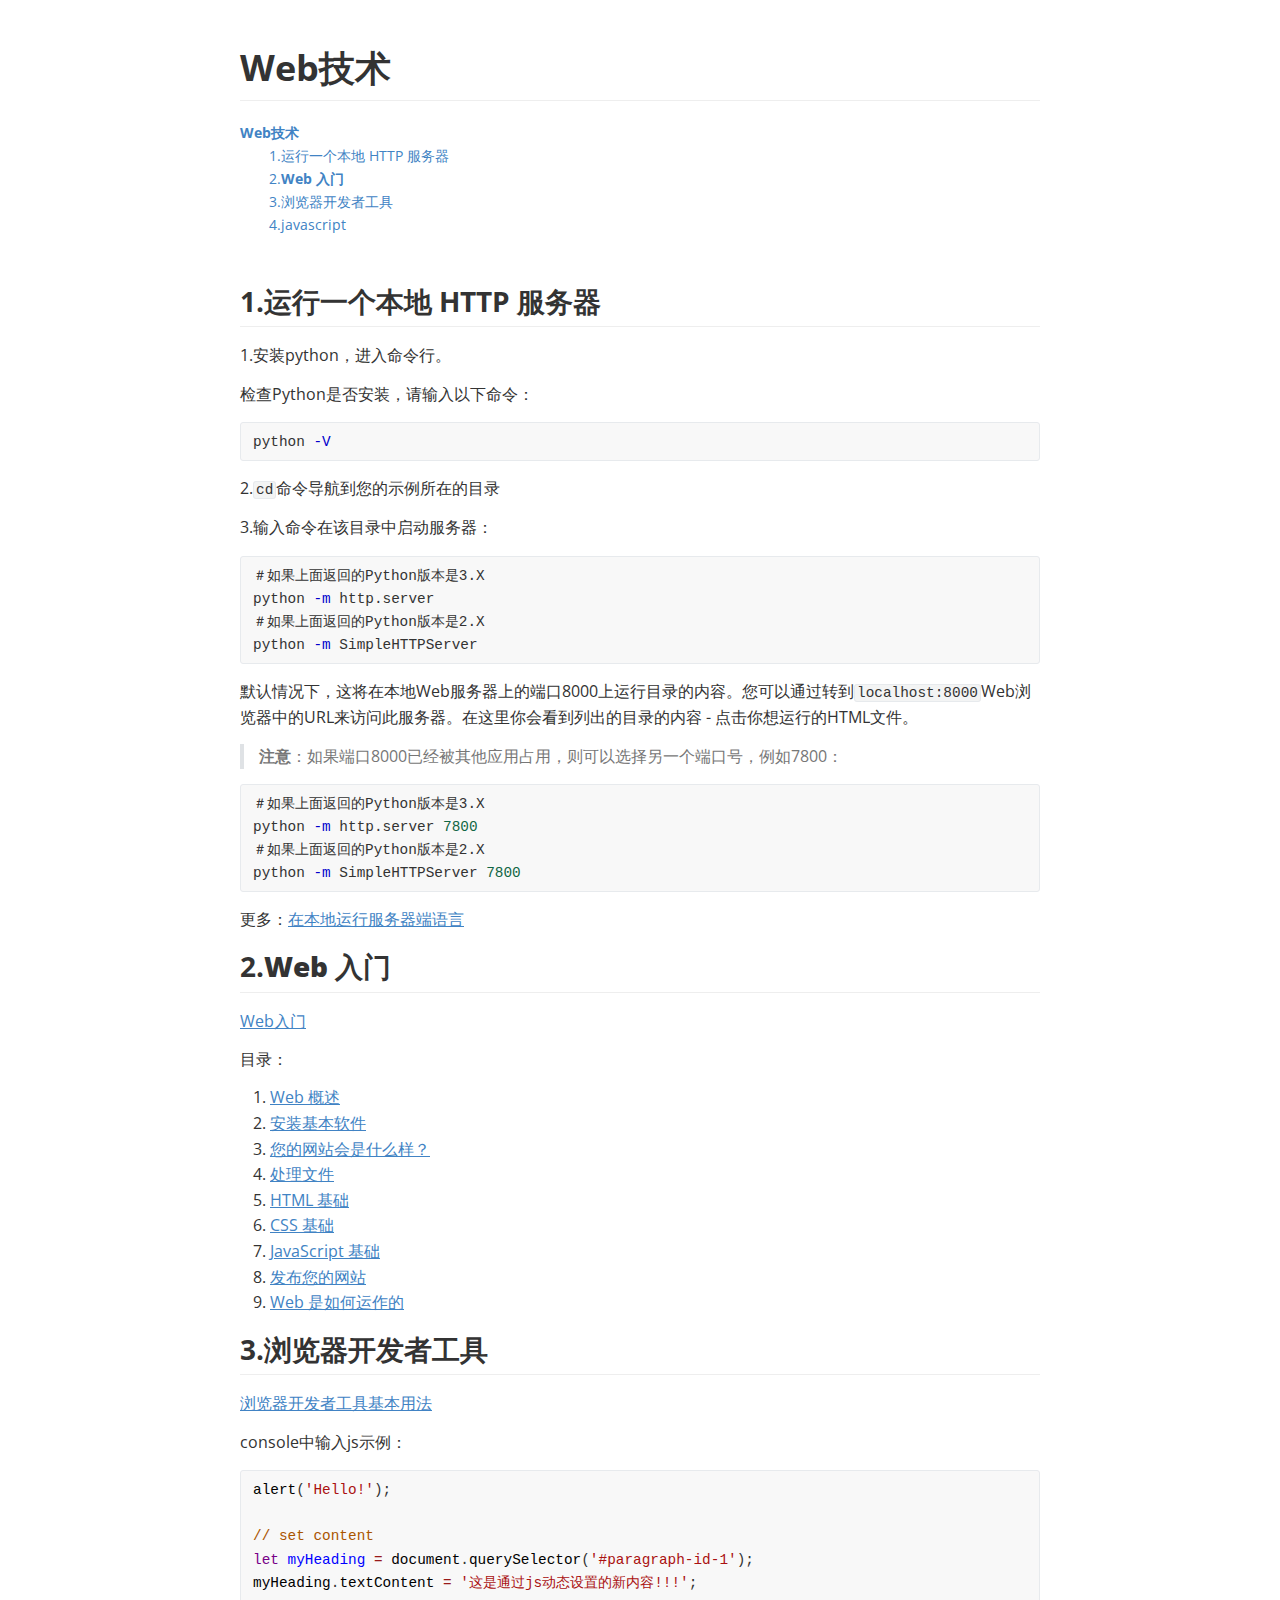
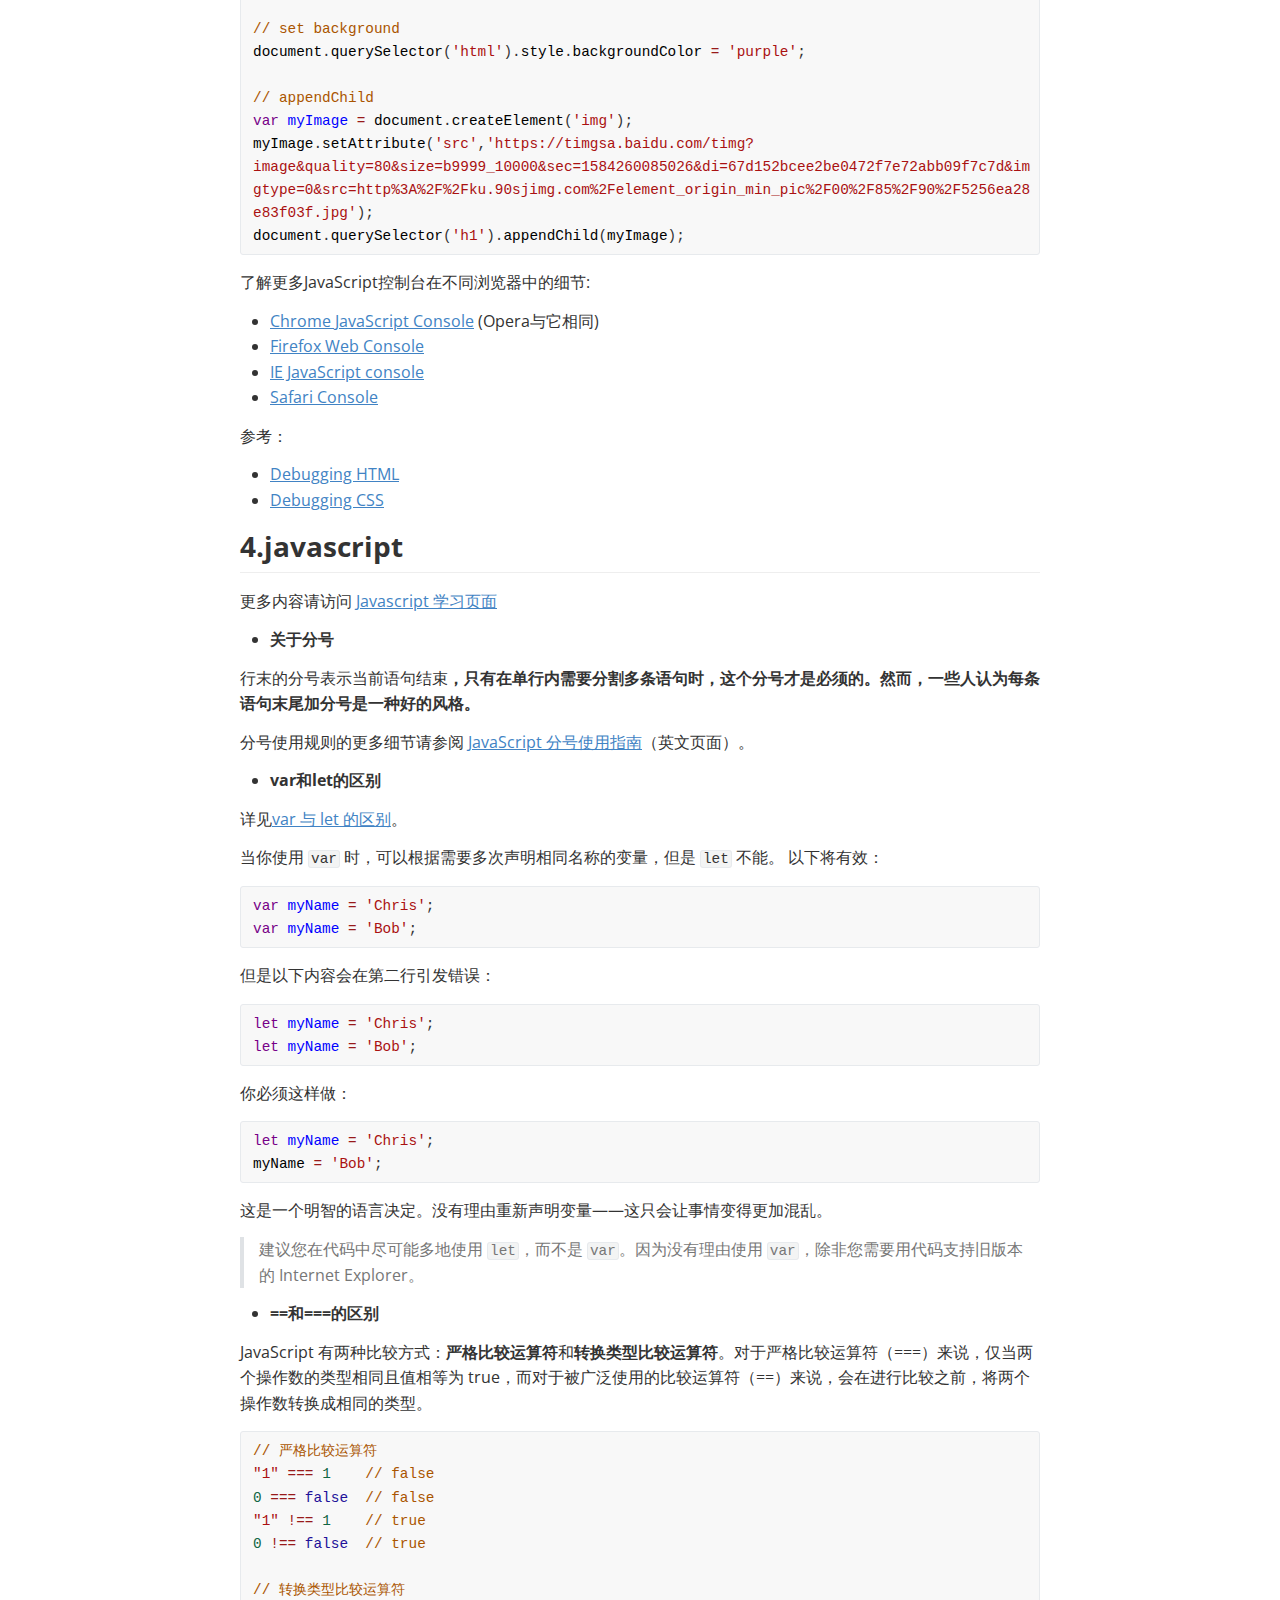
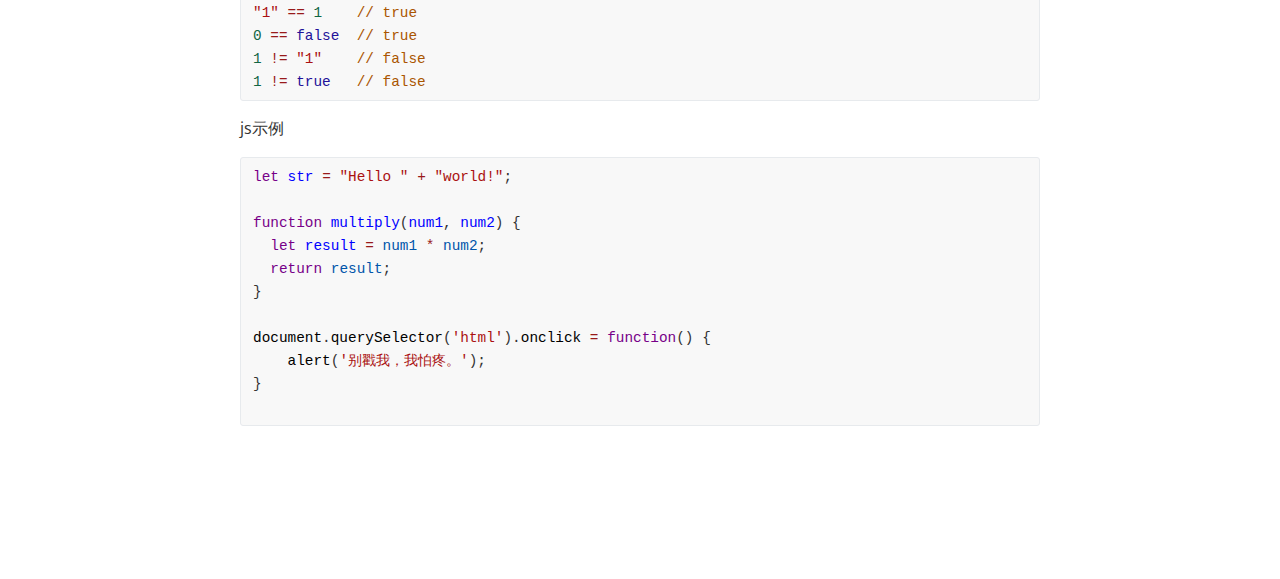
==== docs/Web开发笔记.html @ dfca3f20 "m" ====
<!doctype html>
<html>
<head>
<meta charset='UTF-8'><meta name='viewport' content='width=device-width initial-scale=1'>
<title>Web开发笔记</title><link href='https://fonts.loli.net/css?family=Open+Sans:400italic,700italic,700,400&subset=latin,latin-ext' rel='stylesheet' type='text/css' /><style type='text/css'>html {overflow-x: initial !important;}:root { --bg-color:#ffffff; --text-color:#333333; --select-text-bg-color:#B5D6FC; --select-text-font-color:auto; --monospace:"Lucida Console",Consolas,"Courier",monospace; }
html { font-size: 14px; background-color: var(--bg-color); color: var(--text-color); font-family: "Helvetica Neue", Helvetica, Arial, sans-serif; -webkit-font-smoothing: antialiased; }
body { margin: 0px; padding: 0px; height: auto; bottom: 0px; top: 0px; left: 0px; right: 0px; font-size: 1rem; line-height: 1.42857; overflow-x: hidden; background: inherit; tab-size: 4; }
iframe { margin: auto; }
a.url { word-break: break-all; }
a:active, a:hover { outline: 0px; }
.in-text-selection, ::selection { text-shadow: none; background: var(--select-text-bg-color); color: var(--select-text-font-color); }
#write { margin: 0px auto; height: auto; width: inherit; word-break: normal; overflow-wrap: break-word; position: relative; white-space: normal; overflow-x: visible; padding-top: 40px; }
#write.first-line-indent p { text-indent: 2em; }
#write.first-line-indent li p, #write.first-line-indent p * { text-indent: 0px; }
#write.first-line-indent li { margin-left: 2em; }
.for-image #write { padding-left: 8px; padding-right: 8px; }
body.typora-export { padding-left: 30px; padding-right: 30px; }
.typora-export .footnote-line, .typora-export li, .typora-export p { white-space: pre-wrap; }
@media screen and (max-width: 500px) {
  body.typora-export { padding-left: 0px; padding-right: 0px; }
  #write { padding-left: 20px; padding-right: 20px; }
  .CodeMirror-sizer { margin-left: 0px !important; }
  .CodeMirror-gutters { display: none !important; }
}
#write li > figure:last-child { margin-bottom: 0.5rem; }
#write ol, #write ul { position: relative; }
img { max-width: 100%; vertical-align: middle; }
button, input, select, textarea { color: inherit; font: inherit; }
input[type="checkbox"], input[type="radio"] { line-height: normal; padding: 0px; }
*, ::after, ::before { box-sizing: border-box; }
#write h1, #write h2, #write h3, #write h4, #write h5, #write h6, #write p, #write pre { width: inherit; }
#write h1, #write h2, #write h3, #write h4, #write h5, #write h6, #write p { position: relative; }
p { line-height: inherit; }
h1, h2, h3, h4, h5, h6 { break-after: avoid-page; break-inside: avoid; orphans: 2; }
p { orphans: 4; }
h1 { font-size: 2rem; }
h2 { font-size: 1.8rem; }
h3 { font-size: 1.6rem; }
h4 { font-size: 1.4rem; }
h5 { font-size: 1.2rem; }
h6 { font-size: 1rem; }
.md-math-block, .md-rawblock, h1, h2, h3, h4, h5, h6, p { margin-top: 1rem; margin-bottom: 1rem; }
.hidden { display: none; }
.md-blockmeta { color: rgb(204, 204, 204); font-weight: 700; font-style: italic; }
a { cursor: pointer; }
sup.md-footnote { padding: 2px 4px; background-color: rgba(238, 238, 238, 0.7); color: rgb(85, 85, 85); border-radius: 4px; cursor: pointer; }
sup.md-footnote a, sup.md-footnote a:hover { color: inherit; text-transform: inherit; text-decoration: inherit; }
#write input[type="checkbox"] { cursor: pointer; width: inherit; height: inherit; }
figure { overflow-x: auto; margin: 1.2em 0px; max-width: calc(100% + 16px); padding: 0px; }
figure > table { margin: 0px !important; }
tr { break-inside: avoid; break-after: auto; }
thead { display: table-header-group; }
table { border-collapse: collapse; border-spacing: 0px; width: 100%; overflow: auto; break-inside: auto; text-align: left; }
table.md-table td { min-width: 32px; }
.CodeMirror-gutters { border-right: 0px; background-color: inherit; }
.CodeMirror-linenumber { user-select: none; }
.CodeMirror { text-align: left; }
.CodeMirror-placeholder { opacity: 0.3; }
.CodeMirror pre { padding: 0px 4px; }
.CodeMirror-lines { padding: 0px; }
div.hr:focus { cursor: none; }
#write pre { white-space: pre-wrap; }
#write.fences-no-line-wrapping pre { white-space: pre; }
#write pre.ty-contain-cm { white-space: normal; }
.CodeMirror-gutters { margin-right: 4px; }
.md-fences { font-size: 0.9rem; display: block; break-inside: avoid; text-align: left; overflow: visible; white-space: pre; background: inherit; position: relative !important; }
.md-diagram-panel { width: 100%; margin-top: 10px; text-align: center; padding-top: 0px; padding-bottom: 8px; overflow-x: auto; }
#write .md-fences.mock-cm { white-space: pre-wrap; }
.md-fences.md-fences-with-lineno { padding-left: 0px; }
#write.fences-no-line-wrapping .md-fences.mock-cm { white-space: pre; overflow-x: auto; }
.md-fences.mock-cm.md-fences-with-lineno { padding-left: 8px; }
.CodeMirror-line, twitterwidget { break-inside: avoid; }
.footnotes { opacity: 0.8; font-size: 0.9rem; margin-top: 1em; margin-bottom: 1em; }
.footnotes + .footnotes { margin-top: 0px; }
.md-reset { margin: 0px; padding: 0px; border: 0px; outline: 0px; vertical-align: top; background: 0px 0px; text-decoration: none; text-shadow: none; float: none; position: static; width: auto; height: auto; white-space: nowrap; cursor: inherit; -webkit-tap-highlight-color: transparent; line-height: normal; font-weight: 400; text-align: left; box-sizing: content-box; direction: ltr; }
li div { padding-top: 0px; }
blockquote { margin: 1rem 0px; }
li .mathjax-block, li p { margin: 0.5rem 0px; }
li { margin: 0px; position: relative; }
blockquote > :last-child { margin-bottom: 0px; }
blockquote > :first-child, li > :first-child { margin-top: 0px; }
.footnotes-area { color: rgb(136, 136, 136); margin-top: 0.714rem; padding-bottom: 0.143rem; white-space: normal; }
#write .footnote-line { white-space: pre-wrap; }
@media print {
  body, html { border: 1px solid transparent; height: 99%; break-after: avoid; break-before: avoid; }
  #write { margin-top: 0px; padding-top: 0px; border-color: transparent !important; }
  .typora-export * { -webkit-print-color-adjust: exact; }
  html.blink-to-pdf { font-size: 13px; }
  .typora-export #write { padding-left: 32px; padding-right: 32px; padding-bottom: 0px; break-after: avoid; }
  .typora-export #write::after { height: 0px; }
}
.footnote-line { margin-top: 0.714em; font-size: 0.7em; }
a img, img a { cursor: pointer; }
pre.md-meta-block { font-size: 0.8rem; min-height: 0.8rem; white-space: pre-wrap; background: rgb(204, 204, 204); display: block; overflow-x: hidden; }
p > .md-image:only-child:not(.md-img-error) img, p > img:only-child { display: block; margin: auto; }
p > .md-image:only-child { display: inline-block; width: 100%; }
#write .MathJax_Display { margin: 0.8em 0px 0px; }
.md-math-block { width: 100%; }
.md-math-block:not(:empty)::after { display: none; }
[contenteditable="true"]:active, [contenteditable="true"]:focus, [contenteditable="false"]:active, [contenteditable="false"]:focus { outline: 0px; box-shadow: none; }
.md-task-list-item { position: relative; list-style-type: none; }
.task-list-item.md-task-list-item { padding-left: 0px; }
.md-task-list-item > input { position: absolute; top: 0px; left: 0px; margin-left: -1.2em; margin-top: calc(1em - 10px); border: none; }
.math { font-size: 1rem; }
.md-toc { min-height: 3.58rem; position: relative; font-size: 0.9rem; border-radius: 10px; }
.md-toc-content { position: relative; margin-left: 0px; }
.md-toc-content::after, .md-toc::after { display: none; }
.md-toc-item { display: block; color: rgb(65, 131, 196); }
.md-toc-item a { text-decoration: none; }
.md-toc-inner:hover { text-decoration: underline; }
.md-toc-inner { display: inline-block; cursor: pointer; }
.md-toc-h1 .md-toc-inner { margin-left: 0px; font-weight: 700; }
.md-toc-h2 .md-toc-inner { margin-left: 2em; }
.md-toc-h3 .md-toc-inner { margin-left: 4em; }
.md-toc-h4 .md-toc-inner { margin-left: 6em; }
.md-toc-h5 .md-toc-inner { margin-left: 8em; }
.md-toc-h6 .md-toc-inner { margin-left: 10em; }
@media screen and (max-width: 48em) {
  .md-toc-h3 .md-toc-inner { margin-left: 3.5em; }
  .md-toc-h4 .md-toc-inner { margin-left: 5em; }
  .md-toc-h5 .md-toc-inner { margin-left: 6.5em; }
  .md-toc-h6 .md-toc-inner { margin-left: 8em; }
}
a.md-toc-inner { font-size: inherit; font-style: inherit; font-weight: inherit; line-height: inherit; }
.footnote-line a:not(.reversefootnote) { color: inherit; }
.md-attr { display: none; }
.md-fn-count::after { content: "."; }
code, pre, samp, tt { font-family: var(--monospace); }
kbd { margin: 0px 0.1em; padding: 0.1em 0.6em; font-size: 0.8em; color: rgb(36, 39, 41); background: rgb(255, 255, 255); border: 1px solid rgb(173, 179, 185); border-radius: 3px; box-shadow: rgba(12, 13, 14, 0.2) 0px 1px 0px, rgb(255, 255, 255) 0px 0px 0px 2px inset; white-space: nowrap; vertical-align: middle; }
.md-comment { color: rgb(162, 127, 3); opacity: 0.8; font-family: var(--monospace); }
code { text-align: left; vertical-align: initial; }
a.md-print-anchor { white-space: pre !important; border-width: initial !important; border-style: none !important; border-color: initial !important; display: inline-block !important; position: absolute !important; width: 1px !important; right: 0px !important; outline: 0px !important; background: 0px 0px !important; text-decoration: initial !important; text-shadow: initial !important; }
.md-inline-math .MathJax_SVG .noError { display: none !important; }
.html-for-mac .inline-math-svg .MathJax_SVG { vertical-align: 0.2px; }
.md-math-block .MathJax_SVG_Display { text-align: center; margin: 0px; position: relative; text-indent: 0px; max-width: none; max-height: none; min-height: 0px; min-width: 100%; width: auto; overflow-y: hidden; display: block !important; }
.MathJax_SVG_Display, .md-inline-math .MathJax_SVG_Display { width: auto; margin: inherit; display: inline-block !important; }
.MathJax_SVG .MJX-monospace { font-family: var(--monospace); }
.MathJax_SVG .MJX-sans-serif { font-family: sans-serif; }
.MathJax_SVG { display: inline; font-style: normal; font-weight: 400; line-height: normal; zoom: 90%; text-indent: 0px; text-align: left; text-transform: none; letter-spacing: normal; word-spacing: normal; overflow-wrap: normal; white-space: nowrap; float: none; direction: ltr; max-width: none; max-height: none; min-width: 0px; min-height: 0px; border: 0px; padding: 0px; margin: 0px; }
.MathJax_SVG * { transition: none 0s ease 0s; }
.MathJax_SVG_Display svg { vertical-align: middle !important; margin-bottom: 0px !important; margin-top: 0px !important; }
.os-windows.monocolor-emoji .md-emoji { font-family: "Segoe UI Symbol", sans-serif; }
.md-diagram-panel > svg { max-width: 100%; }
[lang="flow"] svg, [lang="mermaid"] svg { max-width: 100%; height: auto; }
[lang="mermaid"] .node text { font-size: 1rem; }
table tr th { border-bottom: 0px; }
video { max-width: 100%; display: block; margin: 0px auto; }
iframe { max-width: 100%; width: 100%; border: none; }
.highlight td, .highlight tr { border: 0px; }
svg[id^="mermaidChart"] { line-height: 1em; }
mark { background: rgb(255, 255, 0); color: rgb(0, 0, 0); }
.md-html-inline .md-plain, .md-html-inline strong, mark .md-inline-math, mark strong { color: inherit; }
mark .md-meta { color: rgb(0, 0, 0); opacity: 0.3 !important; }


.CodeMirror { height: auto; }
.CodeMirror.cm-s-inner { background: inherit; }
.CodeMirror-scroll { overflow: auto hidden; z-index: 3; }
.CodeMirror-gutter-filler, .CodeMirror-scrollbar-filler { background-color: rgb(255, 255, 255); }
.CodeMirror-gutters { border-right: 1px solid rgb(221, 221, 221); background: inherit; white-space: nowrap; }
.CodeMirror-linenumber { padding: 0px 3px 0px 5px; text-align: right; color: rgb(153, 153, 153); }
.cm-s-inner .cm-keyword { color: rgb(119, 0, 136); }
.cm-s-inner .cm-atom, .cm-s-inner.cm-atom { color: rgb(34, 17, 153); }
.cm-s-inner .cm-number { color: rgb(17, 102, 68); }
.cm-s-inner .cm-def { color: rgb(0, 0, 255); }
.cm-s-inner .cm-variable { color: rgb(0, 0, 0); }
.cm-s-inner .cm-variable-2 { color: rgb(0, 85, 170); }
.cm-s-inner .cm-variable-3 { color: rgb(0, 136, 85); }
.cm-s-inner .cm-string { color: rgb(170, 17, 17); }
.cm-s-inner .cm-property { color: rgb(0, 0, 0); }
.cm-s-inner .cm-operator { color: rgb(152, 26, 26); }
.cm-s-inner .cm-comment, .cm-s-inner.cm-comment { color: rgb(170, 85, 0); }
.cm-s-inner .cm-string-2 { color: rgb(255, 85, 0); }
.cm-s-inner .cm-meta { color: rgb(85, 85, 85); }
.cm-s-inner .cm-qualifier { color: rgb(85, 85, 85); }
.cm-s-inner .cm-builtin { color: rgb(51, 0, 170); }
.cm-s-inner .cm-bracket { color: rgb(153, 153, 119); }
.cm-s-inner .cm-tag { color: rgb(17, 119, 0); }
.cm-s-inner .cm-attribute { color: rgb(0, 0, 204); }
.cm-s-inner .cm-header, .cm-s-inner.cm-header { color: rgb(0, 0, 255); }
.cm-s-inner .cm-quote, .cm-s-inner.cm-quote { color: rgb(0, 153, 0); }
.cm-s-inner .cm-hr, .cm-s-inner.cm-hr { color: rgb(153, 153, 153); }
.cm-s-inner .cm-link, .cm-s-inner.cm-link { color: rgb(0, 0, 204); }
.cm-negative { color: rgb(221, 68, 68); }
.cm-positive { color: rgb(34, 153, 34); }
.cm-header, .cm-strong { font-weight: 700; }
.cm-del { text-decoration: line-through; }
.cm-em { font-style: italic; }
.cm-link { text-decoration: underline; }
.cm-error { color: red; }
.cm-invalidchar { color: red; }
.cm-constant { color: rgb(38, 139, 210); }
.cm-defined { color: rgb(181, 137, 0); }
div.CodeMirror span.CodeMirror-matchingbracket { color: rgb(0, 255, 0); }
div.CodeMirror span.CodeMirror-nonmatchingbracket { color: rgb(255, 34, 34); }
.cm-s-inner .CodeMirror-activeline-background { background: inherit; }
.CodeMirror { position: relative; overflow: hidden; }
.CodeMirror-scroll { height: 100%; outline: 0px; position: relative; box-sizing: content-box; background: inherit; }
.CodeMirror-sizer { position: relative; }
.CodeMirror-gutter-filler, .CodeMirror-hscrollbar, .CodeMirror-scrollbar-filler, .CodeMirror-vscrollbar { position: absolute; z-index: 6; display: none; }
.CodeMirror-vscrollbar { right: 0px; top: 0px; overflow: hidden; }
.CodeMirror-hscrollbar { bottom: 0px; left: 0px; overflow: hidden; }
.CodeMirror-scrollbar-filler { right: 0px; bottom: 0px; }
.CodeMirror-gutter-filler { left: 0px; bottom: 0px; }
.CodeMirror-gutters { position: absolute; left: 0px; top: 0px; padding-bottom: 30px; z-index: 3; }
.CodeMirror-gutter { white-space: normal; height: 100%; box-sizing: content-box; padding-bottom: 30px; margin-bottom: -32px; display: inline-block; }
.CodeMirror-gutter-wrapper { position: absolute; z-index: 4; background: 0px 0px !important; border: none !important; }
.CodeMirror-gutter-background { position: absolute; top: 0px; bottom: 0px; z-index: 4; }
.CodeMirror-gutter-elt { position: absolute; cursor: default; z-index: 4; }
.CodeMirror-lines { cursor: text; }
.CodeMirror pre { border-radius: 0px; border-width: 0px; background: 0px 0px; font-family: inherit; font-size: inherit; margin: 0px; white-space: pre; overflow-wrap: normal; color: inherit; z-index: 2; position: relative; overflow: visible; }
.CodeMirror-wrap pre { overflow-wrap: break-word; white-space: pre-wrap; word-break: normal; }
.CodeMirror-code pre { border-right: 30px solid transparent; width: fit-content; }
.CodeMirror-wrap .CodeMirror-code pre { border-right: none; width: auto; }
.CodeMirror-linebackground { position: absolute; left: 0px; right: 0px; top: 0px; bottom: 0px; z-index: 0; }
.CodeMirror-linewidget { position: relative; z-index: 2; overflow: auto; }
.CodeMirror-wrap .CodeMirror-scroll { overflow-x: hidden; }
.CodeMirror-measure { position: absolute; width: 100%; height: 0px; overflow: hidden; visibility: hidden; }
.CodeMirror-measure pre { position: static; }
.CodeMirror div.CodeMirror-cursor { position: absolute; visibility: hidden; border-right: none; width: 0px; }
.CodeMirror div.CodeMirror-cursor { visibility: hidden; }
.CodeMirror-focused div.CodeMirror-cursor { visibility: inherit; }
.cm-searching { background: rgba(255, 255, 0, 0.4); }
@media print {
  .CodeMirror div.CodeMirror-cursor { visibility: hidden; }
}


:root {
    --side-bar-bg-color: #fafafa;
    --control-text-color: #777;
}

@include-when-export url(https://fonts.loli.net/css?family=Open+Sans:400italic,700italic,700,400&subset=latin,latin-ext);

html {
    font-size: 16px;
}

body {
    font-family: "Open Sans","Clear Sans","Helvetica Neue",Helvetica,Arial,sans-serif;
    color: rgb(51, 51, 51);
    line-height: 1.6;
}

#write {
    max-width: 860px;
  	margin: 0 auto;
  	padding: 30px;
    padding-bottom: 100px;
}
#write > ul:first-child,
#write > ol:first-child{
    margin-top: 30px;
}

a {
    color: #4183C4;
}
h1,
h2,
h3,
h4,
h5,
h6 {
    position: relative;
    margin-top: 1rem;
    margin-bottom: 1rem;
    font-weight: bold;
    line-height: 1.4;
    cursor: text;
}
h1:hover a.anchor,
h2:hover a.anchor,
h3:hover a.anchor,
h4:hover a.anchor,
h5:hover a.anchor,
h6:hover a.anchor {
    text-decoration: none;
}
h1 tt,
h1 code {
    font-size: inherit;
}
h2 tt,
h2 code {
    font-size: inherit;
}
h3 tt,
h3 code {
    font-size: inherit;
}
h4 tt,
h4 code {
    font-size: inherit;
}
h5 tt,
h5 code {
    font-size: inherit;
}
h6 tt,
h6 code {
    font-size: inherit;
}
h1 {
    padding-bottom: .3em;
    font-size: 2.25em;
    line-height: 1.2;
    border-bottom: 1px solid #eee;
}
h2 {
   padding-bottom: .3em;
    font-size: 1.75em;
    line-height: 1.225;
    border-bottom: 1px solid #eee;
}
h3 {
    font-size: 1.5em;
    line-height: 1.43;
}
h4 {
    font-size: 1.25em;
}
h5 {
    font-size: 1em;
}
h6 {
   font-size: 1em;
    color: #777;
}
p,
blockquote,
ul,
ol,
dl,
table{
    margin: 0.8em 0;
}
li>ol,
li>ul {
    margin: 0 0;
}
hr {
    height: 2px;
    padding: 0;
    margin: 16px 0;
    background-color: #e7e7e7;
    border: 0 none;
    overflow: hidden;
    box-sizing: content-box;
}

li p.first {
    display: inline-block;
}
ul,
ol {
    padding-left: 30px;
}
ul:first-child,
ol:first-child {
    margin-top: 0;
}
ul:last-child,
ol:last-child {
    margin-bottom: 0;
}
blockquote {
    border-left: 4px solid #dfe2e5;
    padding: 0 15px;
    color: #777777;
}
blockquote blockquote {
    padding-right: 0;
}
table {
    padding: 0;
    word-break: initial;
}
table tr {
    border-top: 1px solid #dfe2e5;
    margin: 0;
    padding: 0;
}
table tr:nth-child(2n),
thead {
    background-color: #f8f8f8;
}
table tr th {
    font-weight: bold;
    border: 1px solid #dfe2e5;
    border-bottom: 0;
    margin: 0;
    padding: 6px 13px;
}
table tr td {
    border: 1px solid #dfe2e5;
    margin: 0;
    padding: 6px 13px;
}
table tr th:first-child,
table tr td:first-child {
    margin-top: 0;
}
table tr th:last-child,
table tr td:last-child {
    margin-bottom: 0;
}

.CodeMirror-lines {
    padding-left: 4px;
}

.code-tooltip {
    box-shadow: 0 1px 1px 0 rgba(0,28,36,.3);
    border-top: 1px solid #eef2f2;
}

.md-fences,
code,
tt {
    border: 1px solid #e7eaed;
    background-color: #f8f8f8;
    border-radius: 3px;
    padding: 0;
    padding: 2px 4px 0px 4px;
    font-size: 0.9em;
}

code {
    background-color: #f3f4f4;
    padding: 0 2px 0 2px;
}

.md-fences {
    margin-bottom: 15px;
    margin-top: 15px;
    padding-top: 8px;
    padding-bottom: 6px;
}


.md-task-list-item > input {
  margin-left: -1.3em;
}

@media print {
    html {
        font-size: 13px;
    }
    table,
    pre {
        page-break-inside: avoid;
    }
    pre {
        word-wrap: break-word;
    }
}

.md-fences {
	background-color: #f8f8f8;
}
#write pre.md-meta-block {
	padding: 1rem;
    font-size: 85%;
    line-height: 1.45;
    background-color: #f7f7f7;
    border: 0;
    border-radius: 3px;
    color: #777777;
    margin-top: 0 !important;
}

.mathjax-block>.code-tooltip {
	bottom: .375rem;
}

.md-mathjax-midline {
    background: #fafafa;
}

#write>h3.md-focus:before{
	left: -1.5625rem;
	top: .375rem;
}
#write>h4.md-focus:before{
	left: -1.5625rem;
	top: .285714286rem;
}
#write>h5.md-focus:before{
	left: -1.5625rem;
	top: .285714286rem;
}
#write>h6.md-focus:before{
	left: -1.5625rem;
	top: .285714286rem;
}
.md-image>.md-meta {
    /*border: 1px solid #ddd;*/
    border-radius: 3px;
    padding: 2px 0px 0px 4px;
    font-size: 0.9em;
    color: inherit;
}

.md-tag {
    color: #a7a7a7;
    opacity: 1;
}

.md-toc { 
    margin-top:20px;
    padding-bottom:20px;
}

.sidebar-tabs {
    border-bottom: none;
}

#typora-quick-open {
    border: 1px solid #ddd;
    background-color: #f8f8f8;
}

#typora-quick-open-item {
    background-color: #FAFAFA;
    border-color: #FEFEFE #e5e5e5 #e5e5e5 #eee;
    border-style: solid;
    border-width: 1px;
}

/** focus mode */
.on-focus-mode blockquote {
    border-left-color: rgba(85, 85, 85, 0.12);
}

header, .context-menu, .megamenu-content, footer{
    font-family: "Segoe UI", "Arial", sans-serif;
}

.file-node-content:hover .file-node-icon,
.file-node-content:hover .file-node-open-state{
    visibility: visible;
}

.mac-seamless-mode #typora-sidebar {
    background-color: #fafafa;
    background-color: var(--side-bar-bg-color);
}

.md-lang {
    color: #b4654d;
}

.html-for-mac .context-menu {
    --item-hover-bg-color: #E6F0FE;
}

#md-notification .btn {
    border: 0;
}

.dropdown-menu .divider {
    border-color: #e5e5e5;
}

.ty-preferences .window-content {
    background-color: #fafafa;
}

.ty-preferences .nav-group-item.active {
    color: white;
    background: #999;
}


</style>
</head>
<body class='typora-export os-windows' >
<div  id='write'  class = 'is-node'><h1><a name="web技术" class="md-header-anchor"></a><span>Web技术</span></h1><div class='md-toc' mdtype='toc'><p class="md-toc-content" role="list"><span role="listitem" class="md-toc-item md-toc-h1" data-ref="n0"><a class="md-toc-inner" href="#web技术">Web技术</a></span><span role="listitem" class="md-toc-item md-toc-h2" data-ref="n3"><a class="md-toc-inner" href="#1运行一个本地-http-服务器">1.运行一个本地 HTTP 服务器</a></span><span role="listitem" class="md-toc-item md-toc-h2" data-ref="n15"><a class="md-toc-inner" href="#2web-入门">2.<strong>Web 入门</strong></a></span><span role="listitem" class="md-toc-item md-toc-h2" data-ref="n37"><a class="md-toc-inner" href="#3浏览器开发者工具">3.浏览器开发者工具</a></span><span role="listitem" class="md-toc-item md-toc-h2" data-ref="n57"><a class="md-toc-inner" href="#4javascript">4.javascript</a></span></p></div><h2><a name="1运行一个本地-http-服务器" class="md-header-anchor"></a><span>1.运行一个本地 HTTP 服务器</span></h2><p><span>1.安装python，进入命令行。</span></p><p><span>检查Python是否安装，请输入以下命令：</span></p><pre spellcheck="false" class="md-fences md-end-block ty-contain-cm modeLoaded" lang="bash"><div class="CodeMirror cm-s-inner CodeMirror-wrap" lang="bash"><div style="overflow: hidden; position: relative; width: 3px; height: 0px; top: 0px; left: 8px;"><textarea autocorrect="off" autocapitalize="off" spellcheck="false" tabindex="0" style="position: absolute; bottom: -1em; padding: 0px; width: 1000px; height: 1em; outline: none;"></textarea></div><div class="CodeMirror-scrollbar-filler" cm-not-content="true"></div><div class="CodeMirror-gutter-filler" cm-not-content="true"></div><div class="CodeMirror-scroll" tabindex="-1"><div class="CodeMirror-sizer" style="margin-left: 0px; margin-bottom: 0px; border-right-width: 0px; padding-right: 0px; padding-bottom: 0px;"><div style="position: relative; top: 0px;"><div class="CodeMirror-lines" role="presentation"><div role="presentation" style="position: relative; outline: none;"><div class="CodeMirror-measure"></div><div class="CodeMirror-measure"></div><div style="position: relative; z-index: 1;"></div><div class="CodeMirror-code" role="presentation"><div class="CodeMirror-activeline" style="position: relative;"><div class="CodeMirror-activeline-background CodeMirror-linebackground"></div><div class="CodeMirror-gutter-background CodeMirror-activeline-gutter" style="left: 0px; width: 0px;"></div><pre class=" CodeMirror-line " role="presentation"><span role="presentation" style="padding-right: 0.1px;">python <span class="cm-attribute">-V</span></span></pre></div></div></div></div></div></div><div style="position: absolute; height: 0px; width: 1px; border-bottom: 0px solid transparent; top: 22px;"></div><div class="CodeMirror-gutters" style="display: none; height: 22px;"></div></div></div></pre><p><span>2.</span><code>cd</code><span>命令导航到您的示例所在的目录</span></p><p><span>3.输入命令在该目录中启动服务器：</span></p><pre spellcheck="false" class="md-fences md-end-block ty-contain-cm modeLoaded" lang="bash"><div class="CodeMirror cm-s-inner CodeMirror-wrap" lang="bash"><div style="overflow: hidden; position: relative; width: 3px; height: 0px; top: 0px; left: 8px;"><textarea autocorrect="off" autocapitalize="off" spellcheck="false" tabindex="0" style="position: absolute; bottom: -1em; padding: 0px; width: 1000px; height: 1em; outline: none;"></textarea></div><div class="CodeMirror-scrollbar-filler" cm-not-content="true"></div><div class="CodeMirror-gutter-filler" cm-not-content="true"></div><div class="CodeMirror-scroll" tabindex="-1"><div class="CodeMirror-sizer" style="margin-left: 0px; margin-bottom: 0px; border-right-width: 0px; padding-right: 0px; padding-bottom: 0px;"><div style="position: relative; top: 0px;"><div class="CodeMirror-lines" role="presentation"><div role="presentation" style="position: relative; outline: none;"><div class="CodeMirror-measure"><pre><span>xxxxxxxxxx</span></pre></div><div class="CodeMirror-measure"></div><div style="position: relative; z-index: 1;"></div><div class="CodeMirror-code" role="presentation"><div class="CodeMirror-activeline" style="position: relative;"><div class="CodeMirror-activeline-background CodeMirror-linebackground"></div><div class="CodeMirror-gutter-background CodeMirror-activeline-gutter" style="left: 0px; width: 0px;"></div><pre class=" CodeMirror-line " role="presentation"><span role="presentation" style="padding-right: 0.1px;">＃如果上面返回的Python版本是3.X </span></pre></div><pre class=" CodeMirror-line " role="presentation"><span role="presentation" style="padding-right: 0.1px;">python <span class="cm-attribute">-m</span> http.server </span></pre><pre class=" CodeMirror-line " role="presentation"><span role="presentation" style="padding-right: 0.1px;">＃如果上面返回的Python版本是2.X </span></pre><pre class=" CodeMirror-line " role="presentation"><span role="presentation" style="padding-right: 0.1px;">python <span class="cm-attribute">-m</span> SimpleHTTPServer</span></pre></div></div></div></div></div><div style="position: absolute; height: 0px; width: 1px; border-bottom: 0px solid transparent; top: 90px;"></div><div class="CodeMirror-gutters" style="display: none; height: 90px;"></div></div></div></pre><p><span>默认情况下，这将在本地Web服务器上的端口8000上运行目录的内容。您可以通过转到</span><code>localhost:8000</code><span>Web浏览器中的URL来访问此服务器。在这里你会看到列出的目录的内容 - 点击你想运行的HTML文件。</span></p><blockquote><p><strong><span>注意</span></strong><span>：如果端口8000已经被其他应用占用，则可以选择另一个端口号，例如7800：</span></p></blockquote><pre spellcheck="false" class="md-fences md-end-block ty-contain-cm modeLoaded" lang="bash"><div class="CodeMirror cm-s-inner CodeMirror-wrap" lang="bash"><div style="overflow: hidden; position: relative; width: 3px; height: 0px; top: 0px; left: 8px;"><textarea autocorrect="off" autocapitalize="off" spellcheck="false" tabindex="0" style="position: absolute; bottom: -1em; padding: 0px; width: 1000px; height: 1em; outline: none;"></textarea></div><div class="CodeMirror-scrollbar-filler" cm-not-content="true"></div><div class="CodeMirror-gutter-filler" cm-not-content="true"></div><div class="CodeMirror-scroll" tabindex="-1"><div class="CodeMirror-sizer" style="margin-left: 0px; margin-bottom: 0px; border-right-width: 0px; padding-right: 0px; padding-bottom: 0px;"><div style="position: relative; top: 0px;"><div class="CodeMirror-lines" role="presentation"><div role="presentation" style="position: relative; outline: none;"><div class="CodeMirror-measure"><pre><span>xxxxxxxxxx</span></pre></div><div class="CodeMirror-measure"></div><div style="position: relative; z-index: 1;"></div><div class="CodeMirror-code" role="presentation"><div class="CodeMirror-activeline" style="position: relative;"><div class="CodeMirror-activeline-background CodeMirror-linebackground"></div><div class="CodeMirror-gutter-background CodeMirror-activeline-gutter" style="left: 0px; width: 0px;"></div><pre class=" CodeMirror-line " role="presentation"><span role="presentation" style="padding-right: 0.1px;">＃如果上面返回的Python版本是3.X </span></pre></div><pre class=" CodeMirror-line " role="presentation"><span role="presentation" style="padding-right: 0.1px;">python <span class="cm-attribute">-m</span> http.server <span class="cm-number">7800</span></span></pre><pre class=" CodeMirror-line " role="presentation"><span role="presentation" style="padding-right: 0.1px;">＃如果上面返回的Python版本是2.X </span></pre><pre class=" CodeMirror-line " role="presentation"><span role="presentation" style="padding-right: 0.1px;">python <span class="cm-attribute">-m</span> SimpleHTTPServer <span class="cm-number">7800</span></span></pre></div></div></div></div></div><div style="position: absolute; height: 0px; width: 1px; border-bottom: 0px solid transparent; top: 90px;"></div><div class="CodeMirror-gutters" style="display: none; height: 90px;"></div></div></div></pre><p><span>更多：</span><a href='https://developer.mozilla.org/zh-CN/docs/Learn/Common_questions/set_up_a_local_testing_server'><span>在本地运行服务器端语言</span></a></p><h2><a name="2web-入门" class="md-header-anchor"></a><span>2.</span><strong><span>Web 入门</span></strong></h2><p><a href='https://developer.mozilla.org/zh-CN/docs/Learn/Getting_started_with_the_web'><span>Web入门</span></a></p><p><span>目录：</span></p><ol start='' ><li><a href='https://developer.mozilla.org/zh-CN/docs/Learn/Getting_started_with_the_web'><span>Web 概述</span></a></li><li><a href='https://developer.mozilla.org/zh-CN/docs/Learn/Getting_started_with_the_web/Installing_basic_software'><span>安装基本软件</span></a></li><li><a href='https://developer.mozilla.org/zh-CN/docs/Learn/Getting_started_with_the_web/What_will_your_website_look_like'><span>您的网站会是什么样？</span></a></li><li><a href='https://developer.mozilla.org/zh-CN/docs/Learn/Getting_started_with_the_web/Dealing_with_files'><span>处理文件</span></a></li><li><a href='https://developer.mozilla.org/zh-CN/docs/Learn/Getting_started_with_the_web/HTML_basics'><span>HTML 基础</span></a></li><li><a href='https://developer.mozilla.org/zh-CN/docs/Learn/Getting_started_with_the_web/CSS_basics'><span>CSS 基础</span></a></li><li><a href='https://developer.mozilla.org/zh-CN/docs/Learn/Getting_started_with_the_web/JavaScript_basics'><span>JavaScript 基础</span></a></li><li><a href='https://developer.mozilla.org/zh-CN/docs/Learn/Getting_started_with_the_web/Publishing_your_website'><span>发布您的网站</span></a></li><li><a href='https://developer.mozilla.org/zh-CN/docs/Learn/Getting_started_with_the_web/How_the_Web_works'><span>Web 是如何运作的</span></a></li></ol><h2><a name="3浏览器开发者工具" class="md-header-anchor"></a><span>3.浏览器开发者工具</span></h2><p><a href='https://developer.mozilla.org/zh-CN/docs/Learn/Discover_browser_developer_tools'><span>浏览器开发者工具基本用法</span></a></p><p><span>console中输入js示例：</span></p><pre spellcheck="false" class="md-fences md-end-block ty-contain-cm modeLoaded" lang="javascript"><div class="CodeMirror cm-s-inner CodeMirror-wrap" lang="javascript"><div style="overflow: hidden; position: relative; width: 3px; height: 0px; top: 0px; left: 8px;"><textarea autocorrect="off" autocapitalize="off" spellcheck="false" tabindex="0" style="position: absolute; bottom: -1em; padding: 0px; width: 1000px; height: 1em; outline: none;"></textarea></div><div class="CodeMirror-scrollbar-filler" cm-not-content="true"></div><div class="CodeMirror-gutter-filler" cm-not-content="true"></div><div class="CodeMirror-scroll" tabindex="-1"><div class="CodeMirror-sizer" style="margin-left: 0px; margin-bottom: 0px; border-right-width: 0px; padding-right: 0px; padding-bottom: 0px;"><div style="position: relative; top: 0px;"><div class="CodeMirror-lines" role="presentation"><div role="presentation" style="position: relative; outline: none;"><div class="CodeMirror-measure"><span><span>​</span>x</span></div><div class="CodeMirror-measure"></div><div style="position: relative; z-index: 1;"></div><div class="CodeMirror-code" role="presentation" style=""><div class="CodeMirror-activeline" style="position: relative;"><div class="CodeMirror-activeline-background CodeMirror-linebackground"></div><div class="CodeMirror-gutter-background CodeMirror-activeline-gutter" style="left: 0px; width: 0px;"></div><pre class=" CodeMirror-line " role="presentation"><span role="presentation" style="padding-right: 0.1px;"><span class="cm-variable">alert</span>(<span class="cm-string">'Hello!'</span>);</span></pre></div><pre class=" CodeMirror-line " role="presentation"><span role="presentation" style="padding-right: 0.1px;"><span cm-text="">​</span></span></pre><pre class=" CodeMirror-line " role="presentation"><span role="presentation" style="padding-right: 0.1px;"><span class="cm-comment">// set content</span></span></pre><pre class=" CodeMirror-line " role="presentation"><span role="presentation" style="padding-right: 0.1px;"><span class="cm-keyword">let</span> <span class="cm-def">myHeading</span> <span class="cm-operator">=</span> <span class="cm-variable">document</span>.<span class="cm-property">querySelector</span>(<span class="cm-string">'#paragraph-id-1'</span>);</span></pre><pre class=" CodeMirror-line " role="presentation"><span role="presentation" style="padding-right: 0.1px;"><span class="cm-variable">myHeading</span>.<span class="cm-property">textContent</span> <span class="cm-operator">=</span> <span class="cm-string">'这是通过js动态设置的新内容!!!'</span>;</span></pre><pre class=" CodeMirror-line " role="presentation"><span role="presentation" style="padding-right: 0.1px;"><span cm-text="">​</span></span></pre><pre class=" CodeMirror-line " role="presentation"><span role="presentation" style="padding-right: 0.1px;"><span class="cm-comment">// set background</span></span></pre><pre class=" CodeMirror-line " role="presentation"><span role="presentation" style="padding-right: 0.1px;"><span class="cm-variable">document</span>.<span class="cm-property">querySelector</span>(<span class="cm-string">'html'</span>).<span class="cm-property">style</span>.<span class="cm-property">backgroundColor</span> <span class="cm-operator">=</span> <span class="cm-string">'purple'</span>;</span></pre><pre class=" CodeMirror-line " role="presentation"><span role="presentation" style="padding-right: 0.1px;"><span cm-text="">​</span></span></pre><pre class=" CodeMirror-line " role="presentation"><span role="presentation" style="padding-right: 0.1px;"><span class="cm-comment">// appendChild</span></span></pre><pre class=" CodeMirror-line " role="presentation"><span role="presentation" style="padding-right: 0.1px;"><span class="cm-keyword">var</span> <span class="cm-def">myImage</span> <span class="cm-operator">=</span> <span class="cm-variable">document</span>.<span class="cm-property">createElement</span>(<span class="cm-string">'img'</span>);</span></pre><pre class=" CodeMirror-line " role="presentation"><span role="presentation" style="padding-right: 0.1px;"><span class="cm-variable">myImage</span>.<span class="cm-property">setAttribute</span>(<span class="cm-string">'src'</span>,<span class="cm-string">'https://timgsa.baidu.com/timg?image&amp;quality=80&amp;size=b9999_10000&amp;sec=1584260085026&amp;di=67d152bcee2be0472f7e72abb09f7c7d&amp;imgtype=0&amp;src=http%3A%2F%2Fku.90sjimg.com%2Felement_origin_min_pic%2F00%2F85%2F90%2F5256ea28e83f03f.jpg'</span>);</span></pre><pre class=" CodeMirror-line " role="presentation"><span role="presentation" style="padding-right: 0.1px;"><span class="cm-variable">document</span>.<span class="cm-property">querySelector</span>(<span class="cm-string">'h1'</span>).<span class="cm-property">appendChild</span>(<span class="cm-variable">myImage</span>);</span></pre></div></div></div></div></div><div style="position: absolute; height: 0px; width: 1px; border-bottom: 0px solid transparent; top: 358px;"></div><div class="CodeMirror-gutters" style="display: none; height: 358px;"></div></div></div></pre><p><span>了解更多JavaScript控制台在不同浏览器中的细节:</span></p><ul><li><a href='https://developer.chrome.com/devtools/docs/console'><span>Chrome JavaScript Console</span></a><span> (Opera与它相同)</span></li><li><a href='https://developer.mozilla.org/en-US/docs/Tools/Web_Console'><span>Firefox Web Console</span></a></li><li><a href='http://msdn.microsoft.com/en-us/library/ie/dn255006(v=vs.85).aspx'><span>IE JavaScript console</span></a></li><li><a href='https://developer.apple.com/library/safari/documentation/AppleApplications/Conceptual/Safari_Developer_Guide/Console/Console.html#//apple_ref/doc/uid/TP40007874-CH6-SW1'><span>Safari Console</span></a></li></ul><p><span>参考：</span></p><ul><li><a href='https://developer.mozilla.org/en-US/docs/Learn/HTML/Introduction_to_HTML/Debugging_HTML'><span>Debugging HTML</span></a></li><li><a href='https://developer.mozilla.org/en-US/docs/Learn/CSS/Introduction_to_CSS/Debugging_CSS'><span>Debugging CSS</span></a></li></ul><h2><a name="4javascript" class="md-header-anchor"></a><span>4.javascript</span></h2><p><span>更多内容请访问 </span><a href='https://developer.mozilla.org/zh-CN/docs/Learn/JavaScript'><span>Javascript 学习页面</span></a></p><ul><li><strong><span>关于分号</span></strong></li></ul><p><span>行末的分号表示当前语句结束</span><strong><span>，只有在单行内需要分割多条语句时，这个分号才是必须的。然而，一些人认为每条语句末尾加分号是一种好的风格。</span></strong></p><p><span>分号使用规则的更多细节请参阅 </span><a href='http://news.codecademy.com/your-guide-to-semicolons-in-javascript/'><span>JavaScript 分号使用指南</span></a><span>（英文页面）。</span></p><ul><li><strong><span>var和let的区别</span></strong></li></ul><p><span>详见</span><a href='https://developer.mozilla.org/zh-CN/docs/Learn/JavaScript/First_steps/Variables#var_与_let_的区别'><span>var 与 let 的区别</span></a><span>。</span></p><p><span>当你使用 </span><code>var</code><span> 时，可以根据需要多次声明相同名称的变量，但是 </span><code>let</code><span> 不能。 以下将有效：</span></p><pre spellcheck="false" class="md-fences md-end-block ty-contain-cm modeLoaded" lang="js"><div class="CodeMirror cm-s-inner CodeMirror-wrap" lang="js"><div style="overflow: hidden; position: relative; width: 3px; height: 0px; top: 0px; left: 8px;"><textarea autocorrect="off" autocapitalize="off" spellcheck="false" tabindex="0" style="position: absolute; bottom: -1em; padding: 0px; width: 1000px; height: 1em; outline: none;"></textarea></div><div class="CodeMirror-scrollbar-filler" cm-not-content="true"></div><div class="CodeMirror-gutter-filler" cm-not-content="true"></div><div class="CodeMirror-scroll" tabindex="-1"><div class="CodeMirror-sizer" style="margin-left: 0px; margin-bottom: 0px; border-right-width: 0px; padding-right: 0px; padding-bottom: 0px;"><div style="position: relative; top: 0px;"><div class="CodeMirror-lines" role="presentation"><div role="presentation" style="position: relative; outline: none;"><div class="CodeMirror-measure"><pre><span>xxxxxxxxxx</span></pre></div><div class="CodeMirror-measure"></div><div style="position: relative; z-index: 1;"></div><div class="CodeMirror-code" role="presentation"><div class="CodeMirror-activeline" style="position: relative;"><div class="CodeMirror-activeline-background CodeMirror-linebackground"></div><div class="CodeMirror-gutter-background CodeMirror-activeline-gutter" style="left: 0px; width: 0px;"></div><pre class=" CodeMirror-line " role="presentation"><span role="presentation" style="padding-right: 0.1px;"><span class="cm-keyword">var</span> <span class="cm-def">myName</span> <span class="cm-operator">=</span> <span class="cm-string">'Chris'</span>;</span></pre></div><pre class=" CodeMirror-line " role="presentation"><span role="presentation" style="padding-right: 0.1px;"><span class="cm-keyword">var</span> <span class="cm-def">myName</span> <span class="cm-operator">=</span> <span class="cm-string">'Bob'</span>;</span></pre></div></div></div></div></div><div style="position: absolute; height: 0px; width: 1px; border-bottom: 0px solid transparent; top: 45px;"></div><div class="CodeMirror-gutters" style="display: none; height: 45px;"></div></div></div></pre><p><span>但是以下内容会在第二行引发错误：</span></p><pre spellcheck="false" class="md-fences md-end-block ty-contain-cm modeLoaded" lang="js"><div class="CodeMirror cm-s-inner CodeMirror-wrap" lang="js"><div style="overflow: hidden; position: relative; width: 3px; height: 0px; top: 0px; left: 8px;"><textarea autocorrect="off" autocapitalize="off" spellcheck="false" tabindex="0" style="position: absolute; bottom: -1em; padding: 0px; width: 1000px; height: 1em; outline: none;"></textarea></div><div class="CodeMirror-scrollbar-filler" cm-not-content="true"></div><div class="CodeMirror-gutter-filler" cm-not-content="true"></div><div class="CodeMirror-scroll" tabindex="-1"><div class="CodeMirror-sizer" style="margin-left: 0px; margin-bottom: 0px; border-right-width: 0px; padding-right: 0px; padding-bottom: 0px;"><div style="position: relative; top: 0px;"><div class="CodeMirror-lines" role="presentation"><div role="presentation" style="position: relative; outline: none;"><div class="CodeMirror-measure"><pre><span>xxxxxxxxxx</span></pre></div><div class="CodeMirror-measure"></div><div style="position: relative; z-index: 1;"></div><div class="CodeMirror-code" role="presentation"><div class="CodeMirror-activeline" style="position: relative;"><div class="CodeMirror-activeline-background CodeMirror-linebackground"></div><div class="CodeMirror-gutter-background CodeMirror-activeline-gutter" style="left: 0px; width: 0px;"></div><pre class=" CodeMirror-line " role="presentation"><span role="presentation" style="padding-right: 0.1px;"><span class="cm-keyword">let</span> <span class="cm-def">myName</span> <span class="cm-operator">=</span> <span class="cm-string">'Chris'</span>;</span></pre></div><pre class=" CodeMirror-line " role="presentation"><span role="presentation" style="padding-right: 0.1px;"><span class="cm-keyword">let</span> <span class="cm-def">myName</span> <span class="cm-operator">=</span> <span class="cm-string">'Bob'</span>;</span></pre></div></div></div></div></div><div style="position: absolute; height: 0px; width: 1px; border-bottom: 0px solid transparent; top: 45px;"></div><div class="CodeMirror-gutters" style="display: none; height: 45px;"></div></div></div></pre><p><span>你必须这样做：</span></p><pre spellcheck="false" class="md-fences md-end-block ty-contain-cm modeLoaded" lang="js"><div class="CodeMirror cm-s-inner CodeMirror-wrap" lang="js"><div style="overflow: hidden; position: relative; width: 3px; height: 0px; top: 0px; left: 8px;"><textarea autocorrect="off" autocapitalize="off" spellcheck="false" tabindex="0" style="position: absolute; bottom: -1em; padding: 0px; width: 1000px; height: 1em; outline: none;"></textarea></div><div class="CodeMirror-scrollbar-filler" cm-not-content="true"></div><div class="CodeMirror-gutter-filler" cm-not-content="true"></div><div class="CodeMirror-scroll" tabindex="-1"><div class="CodeMirror-sizer" style="margin-left: 0px; margin-bottom: 0px; border-right-width: 0px; padding-right: 0px; padding-bottom: 0px;"><div style="position: relative; top: 0px;"><div class="CodeMirror-lines" role="presentation"><div role="presentation" style="position: relative; outline: none;"><div class="CodeMirror-measure"><pre><span>xxxxxxxxxx</span></pre></div><div class="CodeMirror-measure"></div><div style="position: relative; z-index: 1;"></div><div class="CodeMirror-code" role="presentation"><div class="CodeMirror-activeline" style="position: relative;"><div class="CodeMirror-activeline-background CodeMirror-linebackground"></div><div class="CodeMirror-gutter-background CodeMirror-activeline-gutter" style="left: 0px; width: 0px;"></div><pre class=" CodeMirror-line " role="presentation"><span role="presentation" style="padding-right: 0.1px;"><span class="cm-keyword">let</span> <span class="cm-def">myName</span> <span class="cm-operator">=</span> <span class="cm-string">'Chris'</span>;</span></pre></div><pre class=" CodeMirror-line " role="presentation"><span role="presentation" style="padding-right: 0.1px;"><span class="cm-variable">myName</span> <span class="cm-operator">=</span> <span class="cm-string">'Bob'</span>;</span></pre></div></div></div></div></div><div style="position: absolute; height: 0px; width: 1px; border-bottom: 0px solid transparent; top: 45px;"></div><div class="CodeMirror-gutters" style="display: none; height: 45px;"></div></div></div></pre><p><span>这是一个明智的语言决定。没有理由重新声明变量——这只会让事情变得更加混乱。</span></p><blockquote><p><span>建议您在代码中尽可能多地使用 </span><code>let</code><span>，而不是 </span><code>var</code><span>。因为没有理由使用 </span><code>var</code><span>，除非您需要用代码支持旧版本的 Internet Explorer。</span></p></blockquote><ul><li><strong><span>==和===的区别</span></strong></li></ul><p><span>JavaScript 有两种比较方式：</span><strong><span>严格比较运算符</span></strong><span>和</span><strong><span>转换类型比较运算符</span></strong><span>。对于严格比较运算符（===）来说，仅当两个操作数的类型相同且值相等为 true，而对于被广泛使用的比较运算符（==）来说，会在进行比较之前，将两个操作数转换成相同的类型。</span></p><pre spellcheck="false" class="md-fences md-end-block ty-contain-cm modeLoaded" lang="js"><div class="CodeMirror cm-s-inner CodeMirror-wrap" lang="js"><div style="overflow: hidden; position: relative; width: 3px; height: 0px; top: 0px; left: 8px;"><textarea autocorrect="off" autocapitalize="off" spellcheck="false" tabindex="0" style="position: absolute; bottom: -1em; padding: 0px; width: 1000px; height: 1em; outline: none;"></textarea></div><div class="CodeMirror-scrollbar-filler" cm-not-content="true"></div><div class="CodeMirror-gutter-filler" cm-not-content="true"></div><div class="CodeMirror-scroll" tabindex="-1"><div class="CodeMirror-sizer" style="margin-left: 0px; margin-bottom: 0px; border-right-width: 0px; padding-right: 0px; padding-bottom: 0px;"><div style="position: relative; top: 0px;"><div class="CodeMirror-lines" role="presentation"><div role="presentation" style="position: relative; outline: none;"><div class="CodeMirror-measure"><pre><span>xxxxxxxxxx</span></pre></div><div class="CodeMirror-measure"></div><div style="position: relative; z-index: 1;"></div><div class="CodeMirror-code" role="presentation" style=""><div class="CodeMirror-activeline" style="position: relative;"><div class="CodeMirror-activeline-background CodeMirror-linebackground"></div><div class="CodeMirror-gutter-background CodeMirror-activeline-gutter" style="left: 0px; width: 0px;"></div><pre class=" CodeMirror-line " role="presentation"><span role="presentation" style="padding-right: 0.1px;"><span class="cm-comment">// 严格比较运算符</span></span></pre></div><pre class=" CodeMirror-line " role="presentation"><span role="presentation" style="padding-right: 0.1px;"><span class="cm-string">"1"</span> <span class="cm-operator">===</span> <span class="cm-number">1</span> &nbsp; &nbsp;<span class="cm-comment">// false</span></span></pre><pre class=" CodeMirror-line " role="presentation"><span role="presentation" style="padding-right: 0.1px;"><span class="cm-number">0</span> <span class="cm-operator">===</span> <span class="cm-atom">false</span> &nbsp;<span class="cm-comment">// false</span></span></pre><pre class=" CodeMirror-line " role="presentation"><span role="presentation" style="padding-right: 0.1px;"><span class="cm-string">"1"</span> <span class="cm-operator">!==</span> <span class="cm-number">1</span> &nbsp; &nbsp;<span class="cm-comment">// true</span></span></pre><pre class=" CodeMirror-line " role="presentation"><span role="presentation" style="padding-right: 0.1px;"><span class="cm-number">0</span> <span class="cm-operator">!==</span> <span class="cm-atom">false</span> &nbsp;<span class="cm-comment">// true</span></span></pre><pre class=" CodeMirror-line " role="presentation"><span role="presentation" style="padding-right: 0.1px;"><span cm-text="">​</span></span></pre><pre class=" CodeMirror-line " role="presentation"><span role="presentation" style="padding-right: 0.1px;"><span class="cm-comment">// 转换类型比较运算符</span></span></pre><pre class=" CodeMirror-line " role="presentation"><span role="presentation" style="padding-right: 0.1px;"><span class="cm-string">"1"</span> <span class="cm-operator">==</span> <span class="cm-number">1</span> &nbsp; &nbsp;<span class="cm-comment">// true</span></span></pre><pre class=" CodeMirror-line " role="presentation"><span role="presentation" style="padding-right: 0.1px;"><span class="cm-number">0</span> <span class="cm-operator">==</span> <span class="cm-atom">false</span> &nbsp;<span class="cm-comment">// true</span></span></pre><pre class=" CodeMirror-line " role="presentation"><span role="presentation" style="padding-right: 0.1px;"><span class="cm-number">1</span> <span class="cm-operator">!=</span> <span class="cm-string">"1"</span> &nbsp; &nbsp;<span class="cm-comment">// false</span></span></pre><pre class=" CodeMirror-line " role="presentation"><span role="presentation" style="padding-right: 0.1px;"><span class="cm-number">1</span> <span class="cm-operator">!=</span> <span class="cm-atom">true</span> &nbsp; <span class="cm-comment">// false</span></span></pre></div></div></div></div></div><div style="position: absolute; height: 0px; width: 1px; border-bottom: 0px solid transparent; top: 246px;"></div><div class="CodeMirror-gutters" style="display: none; height: 246px;"></div></div></div></pre><p><span>js示例</span></p><pre spellcheck="false" class="md-fences md-end-block ty-contain-cm modeLoaded" lang="js"><div class="CodeMirror cm-s-inner CodeMirror-wrap" lang="js"><div style="overflow: hidden; position: relative; width: 3px; height: 0px; top: 0px; left: 8px;"><textarea autocorrect="off" autocapitalize="off" spellcheck="false" tabindex="0" style="position: absolute; bottom: -1em; padding: 0px; width: 1000px; height: 1em; outline: none;"></textarea></div><div class="CodeMirror-scrollbar-filler" cm-not-content="true"></div><div class="CodeMirror-gutter-filler" cm-not-content="true"></div><div class="CodeMirror-scroll" tabindex="-1"><div class="CodeMirror-sizer" style="margin-left: 0px; margin-bottom: 0px; border-right-width: 0px; padding-right: 0px; padding-bottom: 0px;"><div style="position: relative; top: 0px;"><div class="CodeMirror-lines" role="presentation"><div role="presentation" style="position: relative; outline: none;"><div class="CodeMirror-measure"><pre><span>xxxxxxxxxx</span></pre></div><div class="CodeMirror-measure"></div><div style="position: relative; z-index: 1;"></div><div class="CodeMirror-code" role="presentation" style=""><div class="CodeMirror-activeline" style="position: relative;"><div class="CodeMirror-activeline-background CodeMirror-linebackground"></div><div class="CodeMirror-gutter-background CodeMirror-activeline-gutter" style="left: 0px; width: 0px;"></div><pre class=" CodeMirror-line " role="presentation"><span role="presentation" style="padding-right: 0.1px;"><span class="cm-keyword">let</span> <span class="cm-def">str</span> <span class="cm-operator">=</span> <span class="cm-string">"Hello "</span> <span class="cm-operator">+</span> <span class="cm-string">"world!"</span>;</span></pre></div><pre class=" CodeMirror-line " role="presentation"><span role="presentation" style="padding-right: 0.1px;"><span cm-text="">​</span></span></pre><pre class=" CodeMirror-line " role="presentation"><span role="presentation" style="padding-right: 0.1px;"><span class="cm-keyword">function</span> <span class="cm-def">multiply</span>(<span class="cm-def">num1</span>, <span class="cm-def">num2</span>) {</span></pre><pre class=" CodeMirror-line " role="presentation"><span role="presentation" style="padding-right: 0.1px;"> &nbsp;<span class="cm-keyword">let</span> <span class="cm-def">result</span> <span class="cm-operator">=</span> <span class="cm-variable-2">num1</span> <span class="cm-operator">*</span> <span class="cm-variable-2">num2</span>;</span></pre><pre class=" CodeMirror-line " role="presentation"><span role="presentation" style="padding-right: 0.1px;"> &nbsp;<span class="cm-keyword">return</span> <span class="cm-variable-2">result</span>;</span></pre><pre class=" CodeMirror-line " role="presentation"><span role="presentation" style="padding-right: 0.1px;">}</span></pre><pre class=" CodeMirror-line " role="presentation"><span role="presentation" style="padding-right: 0.1px;"><span cm-text="">​</span></span></pre><pre class=" CodeMirror-line " role="presentation"><span role="presentation" style="padding-right: 0.1px;"><span class="cm-variable">document</span>.<span class="cm-property">querySelector</span>(<span class="cm-string">'html'</span>).<span class="cm-property">onclick</span> <span class="cm-operator">=</span> <span class="cm-keyword">function</span>() {</span></pre><pre class=" CodeMirror-line " role="presentation"><span role="presentation" style="padding-right: 0.1px;"> &nbsp; &nbsp;<span class="cm-variable">alert</span>(<span class="cm-string">'别戳我，我怕疼。'</span>);</span></pre><pre class=" CodeMirror-line " role="presentation"><span role="presentation" style="padding-right: 0.1px;">}</span></pre><pre class=" CodeMirror-line " role="presentation"><span role="presentation" style="padding-right: 0.1px;"><span cm-text="">​</span></span></pre></div></div></div></div></div><div style="position: absolute; height: 0px; width: 1px; border-bottom: 0px solid transparent; top: 246px;"></div><div class="CodeMirror-gutters" style="display: none; height: 246px;"></div></div></div></pre><p>&nbsp;</p></div>
</body>
</html>
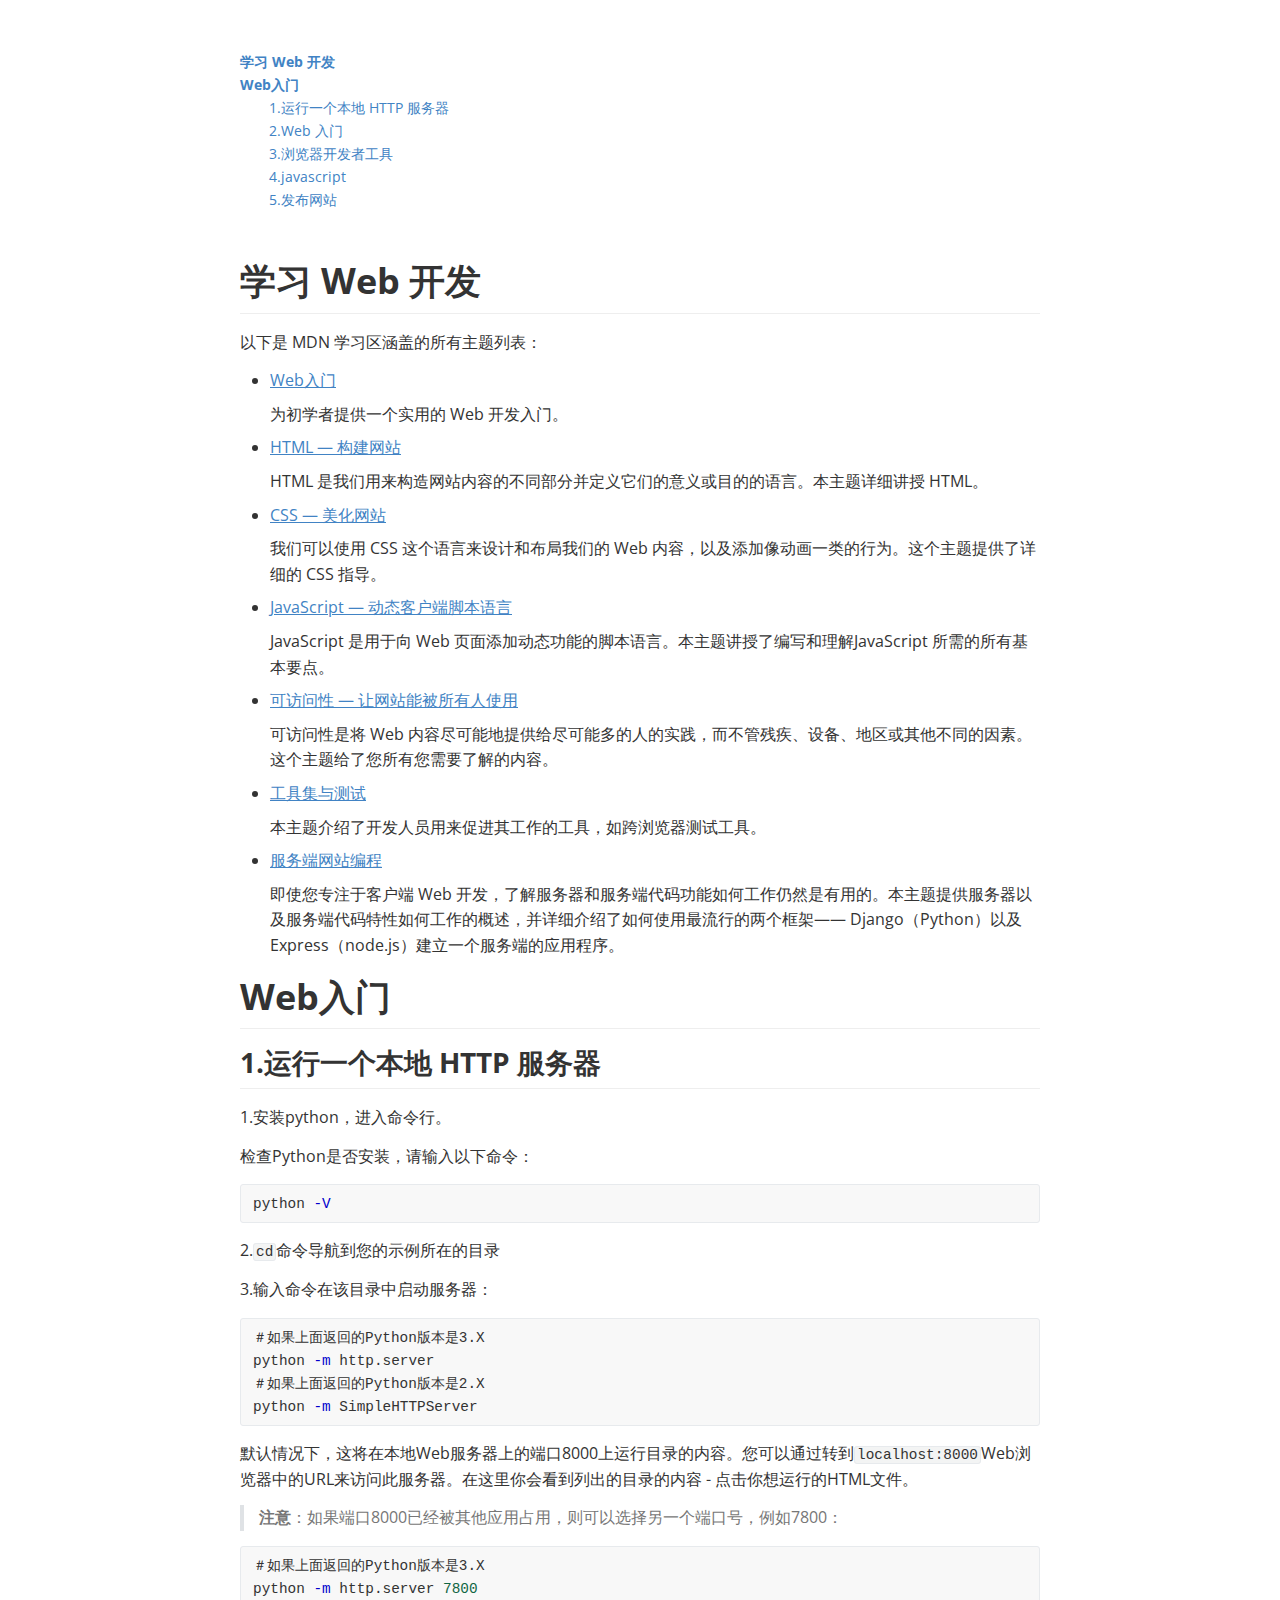
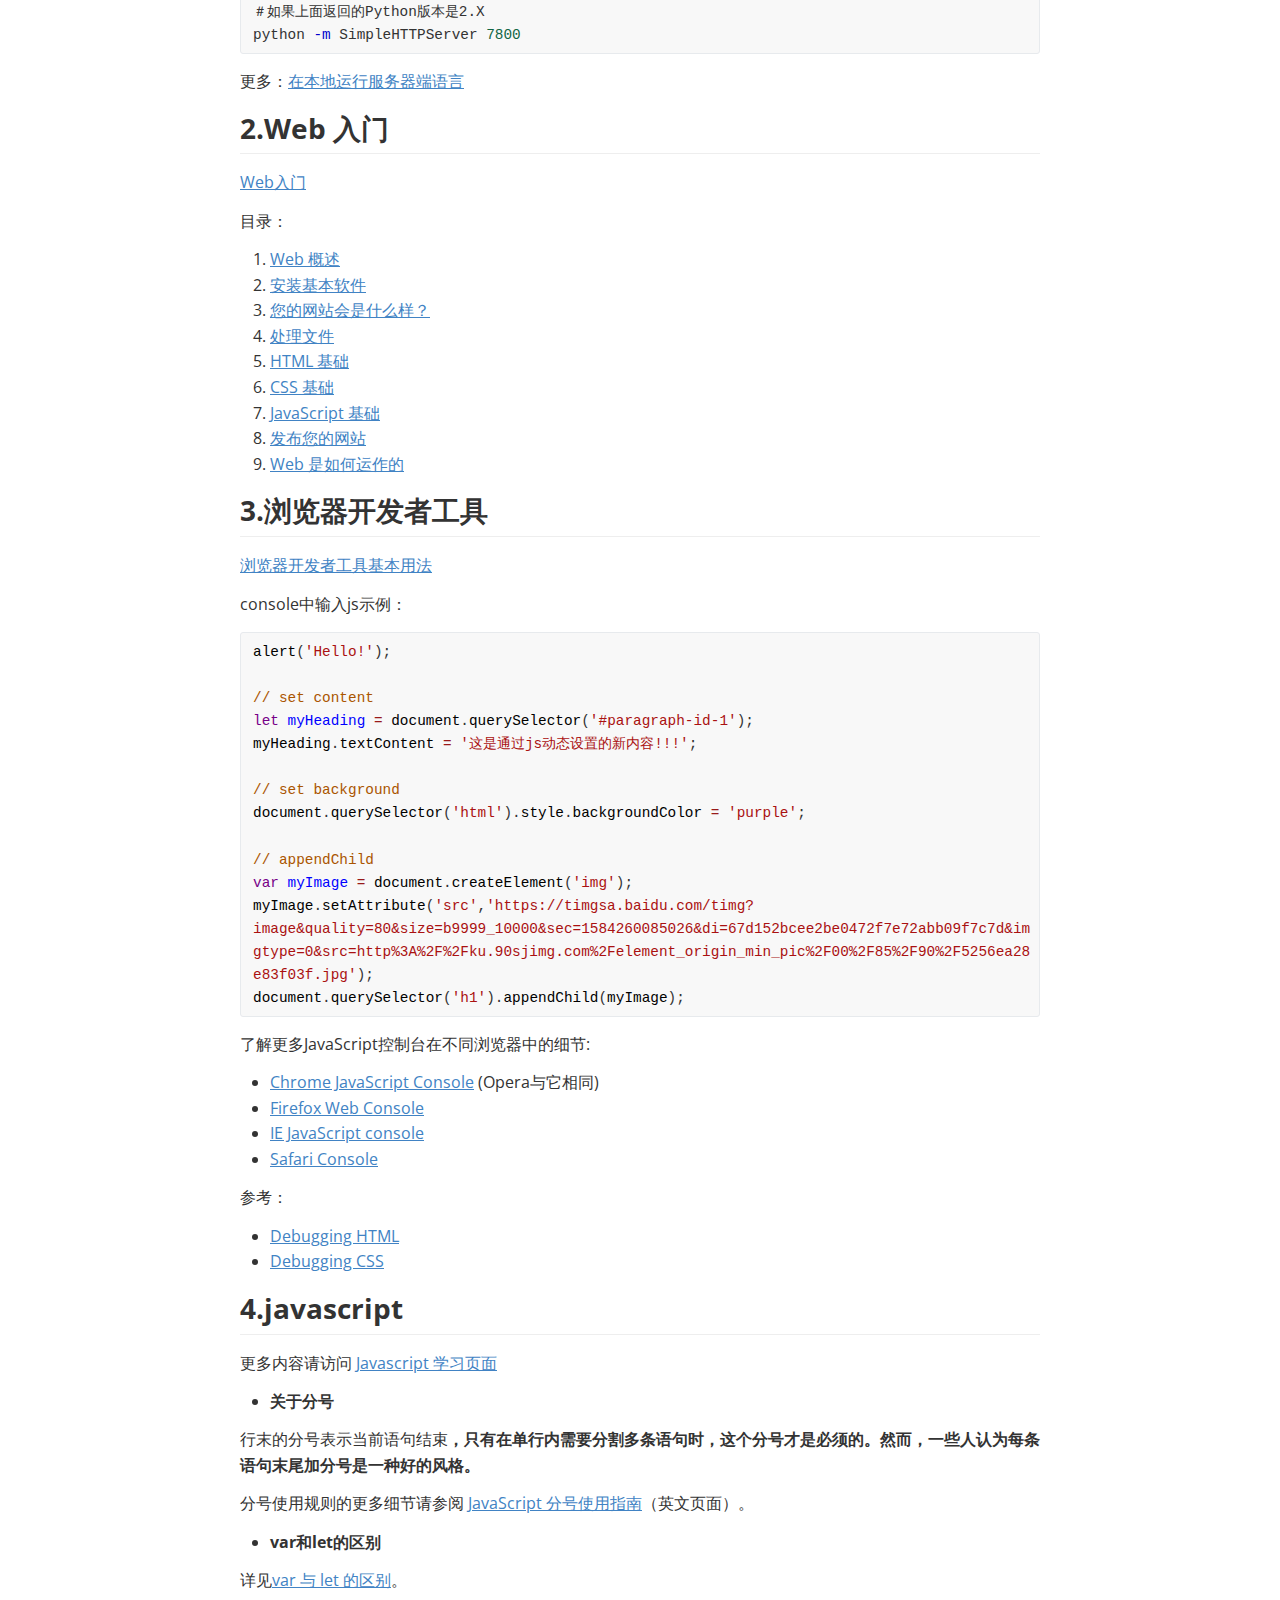
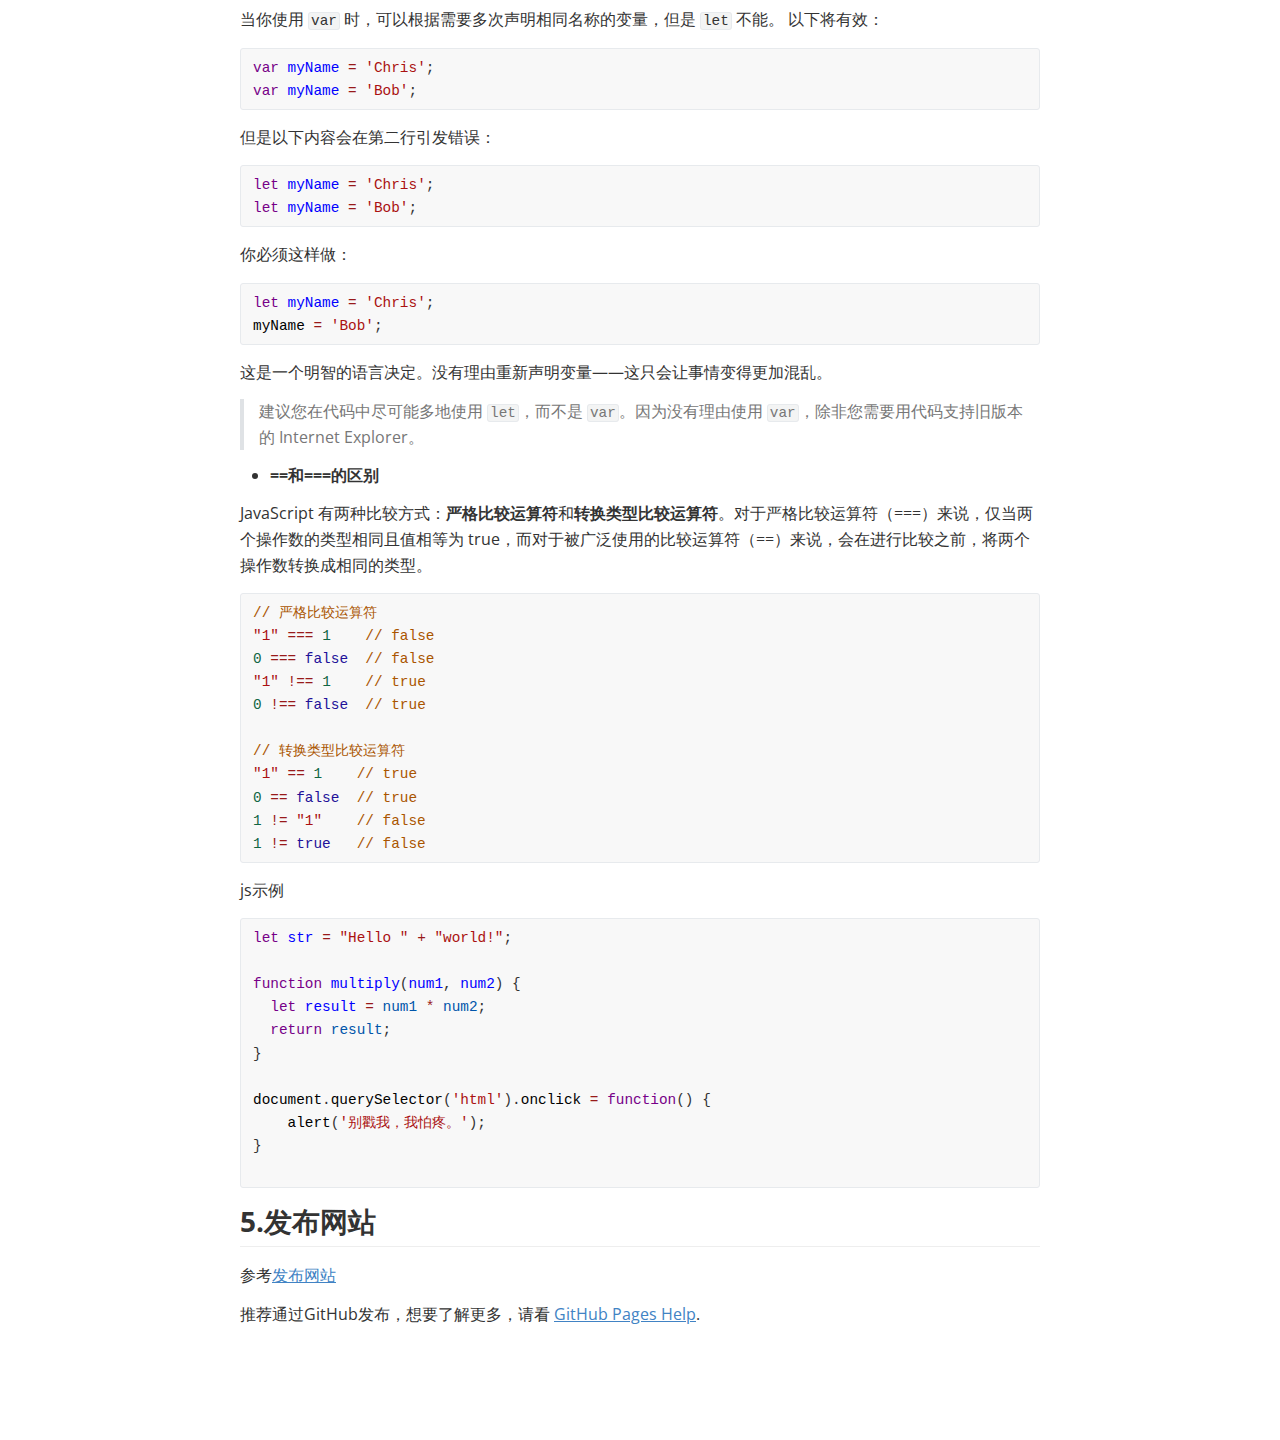
==== commit c2f1c86c: "m" ====
--- a/docs/Web开发笔记.html
+++ b/docs/Web开发笔记.html
@@ -577,6 +577,6 @@
 </style>
 </head>
 <body class='typora-export os-windows' >
-<div  id='write'  class = 'is-node'><h1><a name="web技术" class="md-header-anchor"></a><span>Web技术</span></h1><div class='md-toc' mdtype='toc'><p class="md-toc-content" role="list"><span role="listitem" class="md-toc-item md-toc-h1" data-ref="n0"><a class="md-toc-inner" href="#web技术">Web技术</a></span><span role="listitem" class="md-toc-item md-toc-h2" data-ref="n3"><a class="md-toc-inner" href="#1运行一个本地-http-服务器">1.运行一个本地 HTTP 服务器</a></span><span role="listitem" class="md-toc-item md-toc-h2" data-ref="n15"><a class="md-toc-inner" href="#2web-入门">2.<strong>Web 入门</strong></a></span><span role="listitem" class="md-toc-item md-toc-h2" data-ref="n37"><a class="md-toc-inner" href="#3浏览器开发者工具">3.浏览器开发者工具</a></span><span role="listitem" class="md-toc-item md-toc-h2" data-ref="n57"><a class="md-toc-inner" href="#4javascript">4.javascript</a></span></p></div><h2><a name="1运行一个本地-http-服务器" class="md-header-anchor"></a><span>1.运行一个本地 HTTP 服务器</span></h2><p><span>1.安装python，进入命令行。</span></p><p><span>检查Python是否安装，请输入以下命令：</span></p><pre spellcheck="false" class="md-fences md-end-block ty-contain-cm modeLoaded" lang="bash"><div class="CodeMirror cm-s-inner CodeMirror-wrap" lang="bash"><div style="overflow: hidden; position: relative; width: 3px; height: 0px; top: 0px; left: 8px;"><textarea autocorrect="off" autocapitalize="off" spellcheck="false" tabindex="0" style="position: absolute; bottom: -1em; padding: 0px; width: 1000px; height: 1em; outline: none;"></textarea></div><div class="CodeMirror-scrollbar-filler" cm-not-content="true"></div><div class="CodeMirror-gutter-filler" cm-not-content="true"></div><div class="CodeMirror-scroll" tabindex="-1"><div class="CodeMirror-sizer" style="margin-left: 0px; margin-bottom: 0px; border-right-width: 0px; padding-right: 0px; padding-bottom: 0px;"><div style="position: relative; top: 0px;"><div class="CodeMirror-lines" role="presentation"><div role="presentation" style="position: relative; outline: none;"><div class="CodeMirror-measure"></div><div class="CodeMirror-measure"></div><div style="position: relative; z-index: 1;"></div><div class="CodeMirror-code" role="presentation"><div class="CodeMirror-activeline" style="position: relative;"><div class="CodeMirror-activeline-background CodeMirror-linebackground"></div><div class="CodeMirror-gutter-background CodeMirror-activeline-gutter" style="left: 0px; width: 0px;"></div><pre class=" CodeMirror-line " role="presentation"><span role="presentation" style="padding-right: 0.1px;">python <span class="cm-attribute">-V</span></span></pre></div></div></div></div></div></div><div style="position: absolute; height: 0px; width: 1px; border-bottom: 0px solid transparent; top: 22px;"></div><div class="CodeMirror-gutters" style="display: none; height: 22px;"></div></div></div></pre><p><span>2.</span><code>cd</code><span>命令导航到您的示例所在的目录</span></p><p><span>3.输入命令在该目录中启动服务器：</span></p><pre spellcheck="false" class="md-fences md-end-block ty-contain-cm modeLoaded" lang="bash"><div class="CodeMirror cm-s-inner CodeMirror-wrap" lang="bash"><div style="overflow: hidden; position: relative; width: 3px; height: 0px; top: 0px; left: 8px;"><textarea autocorrect="off" autocapitalize="off" spellcheck="false" tabindex="0" style="position: absolute; bottom: -1em; padding: 0px; width: 1000px; height: 1em; outline: none;"></textarea></div><div class="CodeMirror-scrollbar-filler" cm-not-content="true"></div><div class="CodeMirror-gutter-filler" cm-not-content="true"></div><div class="CodeMirror-scroll" tabindex="-1"><div class="CodeMirror-sizer" style="margin-left: 0px; margin-bottom: 0px; border-right-width: 0px; padding-right: 0px; padding-bottom: 0px;"><div style="position: relative; top: 0px;"><div class="CodeMirror-lines" role="presentation"><div role="presentation" style="position: relative; outline: none;"><div class="CodeMirror-measure"><pre><span>xxxxxxxxxx</span></pre></div><div class="CodeMirror-measure"></div><div style="position: relative; z-index: 1;"></div><div class="CodeMirror-code" role="presentation"><div class="CodeMirror-activeline" style="position: relative;"><div class="CodeMirror-activeline-background CodeMirror-linebackground"></div><div class="CodeMirror-gutter-background CodeMirror-activeline-gutter" style="left: 0px; width: 0px;"></div><pre class=" CodeMirror-line " role="presentation"><span role="presentation" style="padding-right: 0.1px;">＃如果上面返回的Python版本是3.X </span></pre></div><pre class=" CodeMirror-line " role="presentation"><span role="presentation" style="padding-right: 0.1px;">python <span class="cm-attribute">-m</span> http.server </span></pre><pre class=" CodeMirror-line " role="presentation"><span role="presentation" style="padding-right: 0.1px;">＃如果上面返回的Python版本是2.X </span></pre><pre class=" CodeMirror-line " role="presentation"><span role="presentation" style="padding-right: 0.1px;">python <span class="cm-attribute">-m</span> SimpleHTTPServer</span></pre></div></div></div></div></div><div style="position: absolute; height: 0px; width: 1px; border-bottom: 0px solid transparent; top: 90px;"></div><div class="CodeMirror-gutters" style="display: none; height: 90px;"></div></div></div></pre><p><span>默认情况下，这将在本地Web服务器上的端口8000上运行目录的内容。您可以通过转到</span><code>localhost:8000</code><span>Web浏览器中的URL来访问此服务器。在这里你会看到列出的目录的内容 - 点击你想运行的HTML文件。</span></p><blockquote><p><strong><span>注意</span></strong><span>：如果端口8000已经被其他应用占用，则可以选择另一个端口号，例如7800：</span></p></blockquote><pre spellcheck="false" class="md-fences md-end-block ty-contain-cm modeLoaded" lang="bash"><div class="CodeMirror cm-s-inner CodeMirror-wrap" lang="bash"><div style="overflow: hidden; position: relative; width: 3px; height: 0px; top: 0px; left: 8px;"><textarea autocorrect="off" autocapitalize="off" spellcheck="false" tabindex="0" style="position: absolute; bottom: -1em; padding: 0px; width: 1000px; height: 1em; outline: none;"></textarea></div><div class="CodeMirror-scrollbar-filler" cm-not-content="true"></div><div class="CodeMirror-gutter-filler" cm-not-content="true"></div><div class="CodeMirror-scroll" tabindex="-1"><div class="CodeMirror-sizer" style="margin-left: 0px; margin-bottom: 0px; border-right-width: 0px; padding-right: 0px; padding-bottom: 0px;"><div style="position: relative; top: 0px;"><div class="CodeMirror-lines" role="presentation"><div role="presentation" style="position: relative; outline: none;"><div class="CodeMirror-measure"><pre><span>xxxxxxxxxx</span></pre></div><div class="CodeMirror-measure"></div><div style="position: relative; z-index: 1;"></div><div class="CodeMirror-code" role="presentation"><div class="CodeMirror-activeline" style="position: relative;"><div class="CodeMirror-activeline-background CodeMirror-linebackground"></div><div class="CodeMirror-gutter-background CodeMirror-activeline-gutter" style="left: 0px; width: 0px;"></div><pre class=" CodeMirror-line " role="presentation"><span role="presentation" style="padding-right: 0.1px;">＃如果上面返回的Python版本是3.X </span></pre></div><pre class=" CodeMirror-line " role="presentation"><span role="presentation" style="padding-right: 0.1px;">python <span class="cm-attribute">-m</span> http.server <span class="cm-number">7800</span></span></pre><pre class=" CodeMirror-line " role="presentation"><span role="presentation" style="padding-right: 0.1px;">＃如果上面返回的Python版本是2.X </span></pre><pre class=" CodeMirror-line " role="presentation"><span role="presentation" style="padding-right: 0.1px;">python <span class="cm-attribute">-m</span> SimpleHTTPServer <span class="cm-number">7800</span></span></pre></div></div></div></div></div><div style="position: absolute; height: 0px; width: 1px; border-bottom: 0px solid transparent; top: 90px;"></div><div class="CodeMirror-gutters" style="display: none; height: 90px;"></div></div></div></pre><p><span>更多：</span><a href='https://developer.mozilla.org/zh-CN/docs/Learn/Common_questions/set_up_a_local_testing_server'><span>在本地运行服务器端语言</span></a></p><h2><a name="2web-入门" class="md-header-anchor"></a><span>2.</span><strong><span>Web 入门</span></strong></h2><p><a href='https://developer.mozilla.org/zh-CN/docs/Learn/Getting_started_with_the_web'><span>Web入门</span></a></p><p><span>目录：</span></p><ol start='' ><li><a href='https://developer.mozilla.org/zh-CN/docs/Learn/Getting_started_with_the_web'><span>Web 概述</span></a></li><li><a href='https://developer.mozilla.org/zh-CN/docs/Learn/Getting_started_with_the_web/Installing_basic_software'><span>安装基本软件</span></a></li><li><a href='https://developer.mozilla.org/zh-CN/docs/Learn/Getting_started_with_the_web/What_will_your_website_look_like'><span>您的网站会是什么样？</span></a></li><li><a href='https://developer.mozilla.org/zh-CN/docs/Learn/Getting_started_with_the_web/Dealing_with_files'><span>处理文件</span></a></li><li><a href='https://developer.mozilla.org/zh-CN/docs/Learn/Getting_started_with_the_web/HTML_basics'><span>HTML 基础</span></a></li><li><a href='https://developer.mozilla.org/zh-CN/docs/Learn/Getting_started_with_the_web/CSS_basics'><span>CSS 基础</span></a></li><li><a href='https://developer.mozilla.org/zh-CN/docs/Learn/Getting_started_with_the_web/JavaScript_basics'><span>JavaScript 基础</span></a></li><li><a href='https://developer.mozilla.org/zh-CN/docs/Learn/Getting_started_with_the_web/Publishing_your_website'><span>发布您的网站</span></a></li><li><a href='https://developer.mozilla.org/zh-CN/docs/Learn/Getting_started_with_the_web/How_the_Web_works'><span>Web 是如何运作的</span></a></li></ol><h2><a name="3浏览器开发者工具" class="md-header-anchor"></a><span>3.浏览器开发者工具</span></h2><p><a href='https://developer.mozilla.org/zh-CN/docs/Learn/Discover_browser_developer_tools'><span>浏览器开发者工具基本用法</span></a></p><p><span>console中输入js示例：</span></p><pre spellcheck="false" class="md-fences md-end-block ty-contain-cm modeLoaded" lang="javascript"><div class="CodeMirror cm-s-inner CodeMirror-wrap" lang="javascript"><div style="overflow: hidden; position: relative; width: 3px; height: 0px; top: 0px; left: 8px;"><textarea autocorrect="off" autocapitalize="off" spellcheck="false" tabindex="0" style="position: absolute; bottom: -1em; padding: 0px; width: 1000px; height: 1em; outline: none;"></textarea></div><div class="CodeMirror-scrollbar-filler" cm-not-content="true"></div><div class="CodeMirror-gutter-filler" cm-not-content="true"></div><div class="CodeMirror-scroll" tabindex="-1"><div class="CodeMirror-sizer" style="margin-left: 0px; margin-bottom: 0px; border-right-width: 0px; padding-right: 0px; padding-bottom: 0px;"><div style="position: relative; top: 0px;"><div class="CodeMirror-lines" role="presentation"><div role="presentation" style="position: relative; outline: none;"><div class="CodeMirror-measure"><span><span>​</span>x</span></div><div class="CodeMirror-measure"></div><div style="position: relative; z-index: 1;"></div><div class="CodeMirror-code" role="presentation" style=""><div class="CodeMirror-activeline" style="position: relative;"><div class="CodeMirror-activeline-background CodeMirror-linebackground"></div><div class="CodeMirror-gutter-background CodeMirror-activeline-gutter" style="left: 0px; width: 0px;"></div><pre class=" CodeMirror-line " role="presentation"><span role="presentation" style="padding-right: 0.1px;"><span class="cm-variable">alert</span>(<span class="cm-string">'Hello!'</span>);</span></pre></div><pre class=" CodeMirror-line " role="presentation"><span role="presentation" style="padding-right: 0.1px;"><span cm-text="">​</span></span></pre><pre class=" CodeMirror-line " role="presentation"><span role="presentation" style="padding-right: 0.1px;"><span class="cm-comment">// set content</span></span></pre><pre class=" CodeMirror-line " role="presentation"><span role="presentation" style="padding-right: 0.1px;"><span class="cm-keyword">let</span> <span class="cm-def">myHeading</span> <span class="cm-operator">=</span> <span class="cm-variable">document</span>.<span class="cm-property">querySelector</span>(<span class="cm-string">'#paragraph-id-1'</span>);</span></pre><pre class=" CodeMirror-line " role="presentation"><span role="presentation" style="padding-right: 0.1px;"><span class="cm-variable">myHeading</span>.<span class="cm-property">textContent</span> <span class="cm-operator">=</span> <span class="cm-string">'这是通过js动态设置的新内容!!!'</span>;</span></pre><pre class=" CodeMirror-line " role="presentation"><span role="presentation" style="padding-right: 0.1px;"><span cm-text="">​</span></span></pre><pre class=" CodeMirror-line " role="presentation"><span role="presentation" style="padding-right: 0.1px;"><span class="cm-comment">// set background</span></span></pre><pre class=" CodeMirror-line " role="presentation"><span role="presentation" style="padding-right: 0.1px;"><span class="cm-variable">document</span>.<span class="cm-property">querySelector</span>(<span class="cm-string">'html'</span>).<span class="cm-property">style</span>.<span class="cm-property">backgroundColor</span> <span class="cm-operator">=</span> <span class="cm-string">'purple'</span>;</span></pre><pre class=" CodeMirror-line " role="presentation"><span role="presentation" style="padding-right: 0.1px;"><span cm-text="">​</span></span></pre><pre class=" CodeMirror-line " role="presentation"><span role="presentation" style="padding-right: 0.1px;"><span class="cm-comment">// appendChild</span></span></pre><pre class=" CodeMirror-line " role="presentation"><span role="presentation" style="padding-right: 0.1px;"><span class="cm-keyword">var</span> <span class="cm-def">myImage</span> <span class="cm-operator">=</span> <span class="cm-variable">document</span>.<span class="cm-property">createElement</span>(<span class="cm-string">'img'</span>);</span></pre><pre class=" CodeMirror-line " role="presentation"><span role="presentation" style="padding-right: 0.1px;"><span class="cm-variable">myImage</span>.<span class="cm-property">setAttribute</span>(<span class="cm-string">'src'</span>,<span class="cm-string">'https://timgsa.baidu.com/timg?image&amp;quality=80&amp;size=b9999_10000&amp;sec=1584260085026&amp;di=67d152bcee2be0472f7e72abb09f7c7d&amp;imgtype=0&amp;src=http%3A%2F%2Fku.90sjimg.com%2Felement_origin_min_pic%2F00%2F85%2F90%2F5256ea28e83f03f.jpg'</span>);</span></pre><pre class=" CodeMirror-line " role="presentation"><span role="presentation" style="padding-right: 0.1px;"><span class="cm-variable">document</span>.<span class="cm-property">querySelector</span>(<span class="cm-string">'h1'</span>).<span class="cm-property">appendChild</span>(<span class="cm-variable">myImage</span>);</span></pre></div></div></div></div></div><div style="position: absolute; height: 0px; width: 1px; border-bottom: 0px solid transparent; top: 358px;"></div><div class="CodeMirror-gutters" style="display: none; height: 358px;"></div></div></div></pre><p><span>了解更多JavaScript控制台在不同浏览器中的细节:</span></p><ul><li><a href='https://developer.chrome.com/devtools/docs/console'><span>Chrome JavaScript Console</span></a><span> (Opera与它相同)</span></li><li><a href='https://developer.mozilla.org/en-US/docs/Tools/Web_Console'><span>Firefox Web Console</span></a></li><li><a href='http://msdn.microsoft.com/en-us/library/ie/dn255006(v=vs.85).aspx'><span>IE JavaScript console</span></a></li><li><a href='https://developer.apple.com/library/safari/documentation/AppleApplications/Conceptual/Safari_Developer_Guide/Console/Console.html#//apple_ref/doc/uid/TP40007874-CH6-SW1'><span>Safari Console</span></a></li></ul><p><span>参考：</span></p><ul><li><a href='https://developer.mozilla.org/en-US/docs/Learn/HTML/Introduction_to_HTML/Debugging_HTML'><span>Debugging HTML</span></a></li><li><a href='https://developer.mozilla.org/en-US/docs/Learn/CSS/Introduction_to_CSS/Debugging_CSS'><span>Debugging CSS</span></a></li></ul><h2><a name="4javascript" class="md-header-anchor"></a><span>4.javascript</span></h2><p><span>更多内容请访问 </span><a href='https://developer.mozilla.org/zh-CN/docs/Learn/JavaScript'><span>Javascript 学习页面</span></a></p><ul><li><strong><span>关于分号</span></strong></li></ul><p><span>行末的分号表示当前语句结束</span><strong><span>，只有在单行内需要分割多条语句时，这个分号才是必须的。然而，一些人认为每条语句末尾加分号是一种好的风格。</span></strong></p><p><span>分号使用规则的更多细节请参阅 </span><a href='http://news.codecademy.com/your-guide-to-semicolons-in-javascript/'><span>JavaScript 分号使用指南</span></a><span>（英文页面）。</span></p><ul><li><strong><span>var和let的区别</span></strong></li></ul><p><span>详见</span><a href='https://developer.mozilla.org/zh-CN/docs/Learn/JavaScript/First_steps/Variables#var_与_let_的区别'><span>var 与 let 的区别</span></a><span>。</span></p><p><span>当你使用 </span><code>var</code><span> 时，可以根据需要多次声明相同名称的变量，但是 </span><code>let</code><span> 不能。 以下将有效：</span></p><pre spellcheck="false" class="md-fences md-end-block ty-contain-cm modeLoaded" lang="js"><div class="CodeMirror cm-s-inner CodeMirror-wrap" lang="js"><div style="overflow: hidden; position: relative; width: 3px; height: 0px; top: 0px; left: 8px;"><textarea autocorrect="off" autocapitalize="off" spellcheck="false" tabindex="0" style="position: absolute; bottom: -1em; padding: 0px; width: 1000px; height: 1em; outline: none;"></textarea></div><div class="CodeMirror-scrollbar-filler" cm-not-content="true"></div><div class="CodeMirror-gutter-filler" cm-not-content="true"></div><div class="CodeMirror-scroll" tabindex="-1"><div class="CodeMirror-sizer" style="margin-left: 0px; margin-bottom: 0px; border-right-width: 0px; padding-right: 0px; padding-bottom: 0px;"><div style="position: relative; top: 0px;"><div class="CodeMirror-lines" role="presentation"><div role="presentation" style="position: relative; outline: none;"><div class="CodeMirror-measure"><pre><span>xxxxxxxxxx</span></pre></div><div class="CodeMirror-measure"></div><div style="position: relative; z-index: 1;"></div><div class="CodeMirror-code" role="presentation"><div class="CodeMirror-activeline" style="position: relative;"><div class="CodeMirror-activeline-background CodeMirror-linebackground"></div><div class="CodeMirror-gutter-background CodeMirror-activeline-gutter" style="left: 0px; width: 0px;"></div><pre class=" CodeMirror-line " role="presentation"><span role="presentation" style="padding-right: 0.1px;"><span class="cm-keyword">var</span> <span class="cm-def">myName</span> <span class="cm-operator">=</span> <span class="cm-string">'Chris'</span>;</span></pre></div><pre class=" CodeMirror-line " role="presentation"><span role="presentation" style="padding-right: 0.1px;"><span class="cm-keyword">var</span> <span class="cm-def">myName</span> <span class="cm-operator">=</span> <span class="cm-string">'Bob'</span>;</span></pre></div></div></div></div></div><div style="position: absolute; height: 0px; width: 1px; border-bottom: 0px solid transparent; top: 45px;"></div><div class="CodeMirror-gutters" style="display: none; height: 45px;"></div></div></div></pre><p><span>但是以下内容会在第二行引发错误：</span></p><pre spellcheck="false" class="md-fences md-end-block ty-contain-cm modeLoaded" lang="js"><div class="CodeMirror cm-s-inner CodeMirror-wrap" lang="js"><div style="overflow: hidden; position: relative; width: 3px; height: 0px; top: 0px; left: 8px;"><textarea autocorrect="off" autocapitalize="off" spellcheck="false" tabindex="0" style="position: absolute; bottom: -1em; padding: 0px; width: 1000px; height: 1em; outline: none;"></textarea></div><div class="CodeMirror-scrollbar-filler" cm-not-content="true"></div><div class="CodeMirror-gutter-filler" cm-not-content="true"></div><div class="CodeMirror-scroll" tabindex="-1"><div class="CodeMirror-sizer" style="margin-left: 0px; margin-bottom: 0px; border-right-width: 0px; padding-right: 0px; padding-bottom: 0px;"><div style="position: relative; top: 0px;"><div class="CodeMirror-lines" role="presentation"><div role="presentation" style="position: relative; outline: none;"><div class="CodeMirror-measure"><pre><span>xxxxxxxxxx</span></pre></div><div class="CodeMirror-measure"></div><div style="position: relative; z-index: 1;"></div><div class="CodeMirror-code" role="presentation"><div class="CodeMirror-activeline" style="position: relative;"><div class="CodeMirror-activeline-background CodeMirror-linebackground"></div><div class="CodeMirror-gutter-background CodeMirror-activeline-gutter" style="left: 0px; width: 0px;"></div><pre class=" CodeMirror-line " role="presentation"><span role="presentation" style="padding-right: 0.1px;"><span class="cm-keyword">let</span> <span class="cm-def">myName</span> <span class="cm-operator">=</span> <span class="cm-string">'Chris'</span>;</span></pre></div><pre class=" CodeMirror-line " role="presentation"><span role="presentation" style="padding-right: 0.1px;"><span class="cm-keyword">let</span> <span class="cm-def">myName</span> <span class="cm-operator">=</span> <span class="cm-string">'Bob'</span>;</span></pre></div></div></div></div></div><div style="position: absolute; height: 0px; width: 1px; border-bottom: 0px solid transparent; top: 45px;"></div><div class="CodeMirror-gutters" style="display: none; height: 45px;"></div></div></div></pre><p><span>你必须这样做：</span></p><pre spellcheck="false" class="md-fences md-end-block ty-contain-cm modeLoaded" lang="js"><div class="CodeMirror cm-s-inner CodeMirror-wrap" lang="js"><div style="overflow: hidden; position: relative; width: 3px; height: 0px; top: 0px; left: 8px;"><textarea autocorrect="off" autocapitalize="off" spellcheck="false" tabindex="0" style="position: absolute; bottom: -1em; padding: 0px; width: 1000px; height: 1em; outline: none;"></textarea></div><div class="CodeMirror-scrollbar-filler" cm-not-content="true"></div><div class="CodeMirror-gutter-filler" cm-not-content="true"></div><div class="CodeMirror-scroll" tabindex="-1"><div class="CodeMirror-sizer" style="margin-left: 0px; margin-bottom: 0px; border-right-width: 0px; padding-right: 0px; padding-bottom: 0px;"><div style="position: relative; top: 0px;"><div class="CodeMirror-lines" role="presentation"><div role="presentation" style="position: relative; outline: none;"><div class="CodeMirror-measure"><pre><span>xxxxxxxxxx</span></pre></div><div class="CodeMirror-measure"></div><div style="position: relative; z-index: 1;"></div><div class="CodeMirror-code" role="presentation"><div class="CodeMirror-activeline" style="position: relative;"><div class="CodeMirror-activeline-background CodeMirror-linebackground"></div><div class="CodeMirror-gutter-background CodeMirror-activeline-gutter" style="left: 0px; width: 0px;"></div><pre class=" CodeMirror-line " role="presentation"><span role="presentation" style="padding-right: 0.1px;"><span class="cm-keyword">let</span> <span class="cm-def">myName</span> <span class="cm-operator">=</span> <span class="cm-string">'Chris'</span>;</span></pre></div><pre class=" CodeMirror-line " role="presentation"><span role="presentation" style="padding-right: 0.1px;"><span class="cm-variable">myName</span> <span class="cm-operator">=</span> <span class="cm-string">'Bob'</span>;</span></pre></div></div></div></div></div><div style="position: absolute; height: 0px; width: 1px; border-bottom: 0px solid transparent; top: 45px;"></div><div class="CodeMirror-gutters" style="display: none; height: 45px;"></div></div></div></pre><p><span>这是一个明智的语言决定。没有理由重新声明变量——这只会让事情变得更加混乱。</span></p><blockquote><p><span>建议您在代码中尽可能多地使用 </span><code>let</code><span>，而不是 </span><code>var</code><span>。因为没有理由使用 </span><code>var</code><span>，除非您需要用代码支持旧版本的 Internet Explorer。</span></p></blockquote><ul><li><strong><span>==和===的区别</span></strong></li></ul><p><span>JavaScript 有两种比较方式：</span><strong><span>严格比较运算符</span></strong><span>和</span><strong><span>转换类型比较运算符</span></strong><span>。对于严格比较运算符（===）来说，仅当两个操作数的类型相同且值相等为 true，而对于被广泛使用的比较运算符（==）来说，会在进行比较之前，将两个操作数转换成相同的类型。</span></p><pre spellcheck="false" class="md-fences md-end-block ty-contain-cm modeLoaded" lang="js"><div class="CodeMirror cm-s-inner CodeMirror-wrap" lang="js"><div style="overflow: hidden; position: relative; width: 3px; height: 0px; top: 0px; left: 8px;"><textarea autocorrect="off" autocapitalize="off" spellcheck="false" tabindex="0" style="position: absolute; bottom: -1em; padding: 0px; width: 1000px; height: 1em; outline: none;"></textarea></div><div class="CodeMirror-scrollbar-filler" cm-not-content="true"></div><div class="CodeMirror-gutter-filler" cm-not-content="true"></div><div class="CodeMirror-scroll" tabindex="-1"><div class="CodeMirror-sizer" style="margin-left: 0px; margin-bottom: 0px; border-right-width: 0px; padding-right: 0px; padding-bottom: 0px;"><div style="position: relative; top: 0px;"><div class="CodeMirror-lines" role="presentation"><div role="presentation" style="position: relative; outline: none;"><div class="CodeMirror-measure"><pre><span>xxxxxxxxxx</span></pre></div><div class="CodeMirror-measure"></div><div style="position: relative; z-index: 1;"></div><div class="CodeMirror-code" role="presentation" style=""><div class="CodeMirror-activeline" style="position: relative;"><div class="CodeMirror-activeline-background CodeMirror-linebackground"></div><div class="CodeMirror-gutter-background CodeMirror-activeline-gutter" style="left: 0px; width: 0px;"></div><pre class=" CodeMirror-line " role="presentation"><span role="presentation" style="padding-right: 0.1px;"><span class="cm-comment">// 严格比较运算符</span></span></pre></div><pre class=" CodeMirror-line " role="presentation"><span role="presentation" style="padding-right: 0.1px;"><span class="cm-string">"1"</span> <span class="cm-operator">===</span> <span class="cm-number">1</span> &nbsp; &nbsp;<span class="cm-comment">// false</span></span></pre><pre class=" CodeMirror-line " role="presentation"><span role="presentation" style="padding-right: 0.1px;"><span class="cm-number">0</span> <span class="cm-operator">===</span> <span class="cm-atom">false</span> &nbsp;<span class="cm-comment">// false</span></span></pre><pre class=" CodeMirror-line " role="presentation"><span role="presentation" style="padding-right: 0.1px;"><span class="cm-string">"1"</span> <span class="cm-operator">!==</span> <span class="cm-number">1</span> &nbsp; &nbsp;<span class="cm-comment">// true</span></span></pre><pre class=" CodeMirror-line " role="presentation"><span role="presentation" style="padding-right: 0.1px;"><span class="cm-number">0</span> <span class="cm-operator">!==</span> <span class="cm-atom">false</span> &nbsp;<span class="cm-comment">// true</span></span></pre><pre class=" CodeMirror-line " role="presentation"><span role="presentation" style="padding-right: 0.1px;"><span cm-text="">​</span></span></pre><pre class=" CodeMirror-line " role="presentation"><span role="presentation" style="padding-right: 0.1px;"><span class="cm-comment">// 转换类型比较运算符</span></span></pre><pre class=" CodeMirror-line " role="presentation"><span role="presentation" style="padding-right: 0.1px;"><span class="cm-string">"1"</span> <span class="cm-operator">==</span> <span class="cm-number">1</span> &nbsp; &nbsp;<span class="cm-comment">// true</span></span></pre><pre class=" CodeMirror-line " role="presentation"><span role="presentation" style="padding-right: 0.1px;"><span class="cm-number">0</span> <span class="cm-operator">==</span> <span class="cm-atom">false</span> &nbsp;<span class="cm-comment">// true</span></span></pre><pre class=" CodeMirror-line " role="presentation"><span role="presentation" style="padding-right: 0.1px;"><span class="cm-number">1</span> <span class="cm-operator">!=</span> <span class="cm-string">"1"</span> &nbsp; &nbsp;<span class="cm-comment">// false</span></span></pre><pre class=" CodeMirror-line " role="presentation"><span role="presentation" style="padding-right: 0.1px;"><span class="cm-number">1</span> <span class="cm-operator">!=</span> <span class="cm-atom">true</span> &nbsp; <span class="cm-comment">// false</span></span></pre></div></div></div></div></div><div style="position: absolute; height: 0px; width: 1px; border-bottom: 0px solid transparent; top: 246px;"></div><div class="CodeMirror-gutters" style="display: none; height: 246px;"></div></div></div></pre><p><span>js示例</span></p><pre spellcheck="false" class="md-fences md-end-block ty-contain-cm modeLoaded" lang="js"><div class="CodeMirror cm-s-inner CodeMirror-wrap" lang="js"><div style="overflow: hidden; position: relative; width: 3px; height: 0px; top: 0px; left: 8px;"><textarea autocorrect="off" autocapitalize="off" spellcheck="false" tabindex="0" style="position: absolute; bottom: -1em; padding: 0px; width: 1000px; height: 1em; outline: none;"></textarea></div><div class="CodeMirror-scrollbar-filler" cm-not-content="true"></div><div class="CodeMirror-gutter-filler" cm-not-content="true"></div><div class="CodeMirror-scroll" tabindex="-1"><div class="CodeMirror-sizer" style="margin-left: 0px; margin-bottom: 0px; border-right-width: 0px; padding-right: 0px; padding-bottom: 0px;"><div style="position: relative; top: 0px;"><div class="CodeMirror-lines" role="presentation"><div role="presentation" style="position: relative; outline: none;"><div class="CodeMirror-measure"><pre><span>xxxxxxxxxx</span></pre></div><div class="CodeMirror-measure"></div><div style="position: relative; z-index: 1;"></div><div class="CodeMirror-code" role="presentation" style=""><div class="CodeMirror-activeline" style="position: relative;"><div class="CodeMirror-activeline-background CodeMirror-linebackground"></div><div class="CodeMirror-gutter-background CodeMirror-activeline-gutter" style="left: 0px; width: 0px;"></div><pre class=" CodeMirror-line " role="presentation"><span role="presentation" style="padding-right: 0.1px;"><span class="cm-keyword">let</span> <span class="cm-def">str</span> <span class="cm-operator">=</span> <span class="cm-string">"Hello "</span> <span class="cm-operator">+</span> <span class="cm-string">"world!"</span>;</span></pre></div><pre class=" CodeMirror-line " role="presentation"><span role="presentation" style="padding-right: 0.1px;"><span cm-text="">​</span></span></pre><pre class=" CodeMirror-line " role="presentation"><span role="presentation" style="padding-right: 0.1px;"><span class="cm-keyword">function</span> <span class="cm-def">multiply</span>(<span class="cm-def">num1</span>, <span class="cm-def">num2</span>) {</span></pre><pre class=" CodeMirror-line " role="presentation"><span role="presentation" style="padding-right: 0.1px;"> &nbsp;<span class="cm-keyword">let</span> <span class="cm-def">result</span> <span class="cm-operator">=</span> <span class="cm-variable-2">num1</span> <span class="cm-operator">*</span> <span class="cm-variable-2">num2</span>;</span></pre><pre class=" CodeMirror-line " role="presentation"><span role="presentation" style="padding-right: 0.1px;"> &nbsp;<span class="cm-keyword">return</span> <span class="cm-variable-2">result</span>;</span></pre><pre class=" CodeMirror-line " role="presentation"><span role="presentation" style="padding-right: 0.1px;">}</span></pre><pre class=" CodeMirror-line " role="presentation"><span role="presentation" style="padding-right: 0.1px;"><span cm-text="">​</span></span></pre><pre class=" CodeMirror-line " role="presentation"><span role="presentation" style="padding-right: 0.1px;"><span class="cm-variable">document</span>.<span class="cm-property">querySelector</span>(<span class="cm-string">'html'</span>).<span class="cm-property">onclick</span> <span class="cm-operator">=</span> <span class="cm-keyword">function</span>() {</span></pre><pre class=" CodeMirror-line " role="presentation"><span role="presentation" style="padding-right: 0.1px;"> &nbsp; &nbsp;<span class="cm-variable">alert</span>(<span class="cm-string">'别戳我，我怕疼。'</span>);</span></pre><pre class=" CodeMirror-line " role="presentation"><span role="presentation" style="padding-right: 0.1px;">}</span></pre><pre class=" CodeMirror-line " role="presentation"><span role="presentation" style="padding-right: 0.1px;"><span cm-text="">​</span></span></pre></div></div></div></div></div><div style="position: absolute; height: 0px; width: 1px; border-bottom: 0px solid transparent; top: 246px;"></div><div class="CodeMirror-gutters" style="display: none; height: 246px;"></div></div></div></pre><p>&nbsp;</p></div>
+<div  id='write'  class = 'is-node'><div class='md-toc' mdtype='toc'><p class="md-toc-content" role="list"><span role="listitem" class="md-toc-item md-toc-h1" data-ref="n110"><a class="md-toc-inner" href="#学习-web-开发">学习 Web 开发</a></span><span role="listitem" class="md-toc-item md-toc-h1" data-ref="n25"><a class="md-toc-inner" href="#web入门">Web入门</a></span><span role="listitem" class="md-toc-item md-toc-h2" data-ref="n26"><a class="md-toc-inner" href="#1运行一个本地-http-服务器">1.运行一个本地 HTTP 服务器</a></span><span role="listitem" class="md-toc-item md-toc-h2" data-ref="n38"><a class="md-toc-inner" href="#2web-入门">2.Web 入门</a></span><span role="listitem" class="md-toc-item md-toc-h2" data-ref="n60"><a class="md-toc-inner" href="#3浏览器开发者工具">3.浏览器开发者工具</a></span><span role="listitem" class="md-toc-item md-toc-h2" data-ref="n80"><a class="md-toc-inner" href="#4javascript">4.javascript</a></span><span role="listitem" class="md-toc-item md-toc-h2" data-ref="n107"><a class="md-toc-inner" href="#5发布网站">5.发布网站</a></span></p></div><h1><a name="学习-web-开发" class="md-header-anchor"></a><span>学习 Web 开发</span></h1><p><span>以下是 MDN 学习区涵盖的所有主题列表：</span></p><ul><li><p><a href='https://developer.mozilla.org/zh-CN/docs/Learn/Getting_started_with_the_web'><span>Web入门</span></a></p><p><span>为初学者提供一个实用的 Web 开发入门。</span></p></li><li><p><a href='https://developer.mozilla.org/zh-CN/docs/Learn/HTML'><span>HTML — 构建网站</span></a></p><p><span>HTML 是我们用来构造网站内容的不同部分并定义它们的意义或目的的语言。本主题详细讲授 HTML。</span></p></li><li><p><a href='https://developer.mozilla.org/zh-CN/docs/Learn/CSS'><span>CSS — 美化网站</span></a></p><p><span>我们可以使用 CSS 这个语言来设计和布局我们的 Web 内容，以及添加像动画一类的行为。这个主题提供了详细的 CSS 指导。</span></p></li><li><p><a href='https://developer.mozilla.org/zh-CN/docs/Learn/JavaScript'><span>JavaScript — 动态客户端脚本语言</span></a></p><p><span>JavaScript 是用于向 Web 页面添加动态功能的脚本语言。本主题讲授了编写和理解JavaScript 所需的所有基本要点。</span></p></li><li><p><a href='https://developer.mozilla.org/zh-CN/docs/Learn/Accessibility'><span>可访问性 — 让网站能被所有人使用</span></a></p><p><span>可访问性是将 Web 内容尽可能地提供给尽可能多的人的实践，而不管残疾、设备、地区或其他不同的因素。这个主题给了您所有您需要了解的内容。</span></p></li><li><p><a href='https://developer.mozilla.org/zh-CN/docs/Learn/Tools_and_testing'><span>工具集与测试</span></a></p><p><span>本主题介绍了开发人员用来促进其工作的工具，如跨浏览器测试工具。</span></p></li><li><p><a href='https://developer.mozilla.org/zh-CN/docs/Learn/Server-side'><span>服务端网站编程</span></a></p><p><span>即使您专注于客户端 Web 开发，了解服务器和服务端代码功能如何工作仍然是有用的。本主题提供服务器以及服务端代码特性如何工作的概述，并详细介绍了如何使用最流行的两个框架—— Django（Python）以及 Express（node.js）建立一个服务端的应用程序。</span></p></li></ul><h1><a name="web入门" class="md-header-anchor"></a><span>Web入门</span></h1><h2><a name="1运行一个本地-http-服务器" class="md-header-anchor"></a><span>1.运行一个本地 HTTP 服务器</span></h2><p><span>1.安装python，进入命令行。</span></p><p><span>检查Python是否安装，请输入以下命令：</span></p><pre spellcheck="false" class="md-fences md-end-block ty-contain-cm modeLoaded" lang="bash"><div class="CodeMirror cm-s-inner CodeMirror-wrap" lang="bash"><div style="overflow: hidden; position: relative; width: 3px; height: 0px; top: 0px; left: 8px;"><textarea autocorrect="off" autocapitalize="off" spellcheck="false" tabindex="0" style="position: absolute; bottom: -1em; padding: 0px; width: 1000px; height: 1em; outline: none;"></textarea></div><div class="CodeMirror-scrollbar-filler" cm-not-content="true"></div><div class="CodeMirror-gutter-filler" cm-not-content="true"></div><div class="CodeMirror-scroll" tabindex="-1"><div class="CodeMirror-sizer" style="margin-left: 0px; margin-bottom: 0px; border-right-width: 0px; padding-right: 0px; padding-bottom: 0px;"><div style="position: relative; top: 0px;"><div class="CodeMirror-lines" role="presentation"><div role="presentation" style="position: relative; outline: none;"><div class="CodeMirror-measure"></div><div class="CodeMirror-measure"></div><div style="position: relative; z-index: 1;"></div><div class="CodeMirror-code" role="presentation"><div class="CodeMirror-activeline" style="position: relative;"><div class="CodeMirror-activeline-background CodeMirror-linebackground"></div><div class="CodeMirror-gutter-background CodeMirror-activeline-gutter" style="left: 0px; width: 0px;"></div><pre class=" CodeMirror-line " role="presentation"><span role="presentation" style="padding-right: 0.1px;">python <span class="cm-attribute">-V</span></span></pre></div></div></div></div></div></div><div style="position: absolute; height: 0px; width: 1px; border-bottom: 0px solid transparent; top: 22px;"></div><div class="CodeMirror-gutters" style="display: none; height: 22px;"></div></div></div></pre><p><span>2.</span><code>cd</code><span>命令导航到您的示例所在的目录</span></p><p><span>3.输入命令在该目录中启动服务器：</span></p><pre spellcheck="false" class="md-fences md-end-block ty-contain-cm modeLoaded" lang="bash"><div class="CodeMirror cm-s-inner CodeMirror-wrap" lang="bash"><div style="overflow: hidden; position: relative; width: 3px; height: 0px; top: 0px; left: 8px;"><textarea autocorrect="off" autocapitalize="off" spellcheck="false" tabindex="0" style="position: absolute; bottom: -1em; padding: 0px; width: 1000px; height: 1em; outline: none;"></textarea></div><div class="CodeMirror-scrollbar-filler" cm-not-content="true"></div><div class="CodeMirror-gutter-filler" cm-not-content="true"></div><div class="CodeMirror-scroll" tabindex="-1"><div class="CodeMirror-sizer" style="margin-left: 0px; margin-bottom: 0px; border-right-width: 0px; padding-right: 0px; padding-bottom: 0px;"><div style="position: relative; top: 0px;"><div class="CodeMirror-lines" role="presentation"><div role="presentation" style="position: relative; outline: none;"><div class="CodeMirror-measure"><pre><span>xxxxxxxxxx</span></pre></div><div class="CodeMirror-measure"></div><div style="position: relative; z-index: 1;"></div><div class="CodeMirror-code" role="presentation"><div class="CodeMirror-activeline" style="position: relative;"><div class="CodeMirror-activeline-background CodeMirror-linebackground"></div><div class="CodeMirror-gutter-background CodeMirror-activeline-gutter" style="left: 0px; width: 0px;"></div><pre class=" CodeMirror-line " role="presentation"><span role="presentation" style="padding-right: 0.1px;">＃如果上面返回的Python版本是3.X </span></pre></div><pre class=" CodeMirror-line " role="presentation"><span role="presentation" style="padding-right: 0.1px;">python <span class="cm-attribute">-m</span> http.server </span></pre><pre class=" CodeMirror-line " role="presentation"><span role="presentation" style="padding-right: 0.1px;">＃如果上面返回的Python版本是2.X </span></pre><pre class=" CodeMirror-line " role="presentation"><span role="presentation" style="padding-right: 0.1px;">python <span class="cm-attribute">-m</span> SimpleHTTPServer</span></pre></div></div></div></div></div><div style="position: absolute; height: 0px; width: 1px; border-bottom: 0px solid transparent; top: 90px;"></div><div class="CodeMirror-gutters" style="display: none; height: 90px;"></div></div></div></pre><p><span>默认情况下，这将在本地Web服务器上的端口8000上运行目录的内容。您可以通过转到</span><code>localhost:8000</code><span>Web浏览器中的URL来访问此服务器。在这里你会看到列出的目录的内容 - 点击你想运行的HTML文件。</span></p><blockquote><p><strong><span>注意</span></strong><span>：如果端口8000已经被其他应用占用，则可以选择另一个端口号，例如7800：</span></p></blockquote><pre spellcheck="false" class="md-fences md-end-block ty-contain-cm modeLoaded" lang="bash"><div class="CodeMirror cm-s-inner CodeMirror-wrap" lang="bash"><div style="overflow: hidden; position: relative; width: 3px; height: 0px; top: 0px; left: 8px;"><textarea autocorrect="off" autocapitalize="off" spellcheck="false" tabindex="0" style="position: absolute; bottom: -1em; padding: 0px; width: 1000px; height: 1em; outline: none;"></textarea></div><div class="CodeMirror-scrollbar-filler" cm-not-content="true"></div><div class="CodeMirror-gutter-filler" cm-not-content="true"></div><div class="CodeMirror-scroll" tabindex="-1"><div class="CodeMirror-sizer" style="margin-left: 0px; margin-bottom: 0px; border-right-width: 0px; padding-right: 0px; padding-bottom: 0px;"><div style="position: relative; top: 0px;"><div class="CodeMirror-lines" role="presentation"><div role="presentation" style="position: relative; outline: none;"><div class="CodeMirror-measure"><pre><span>xxxxxxxxxx</span></pre></div><div class="CodeMirror-measure"></div><div style="position: relative; z-index: 1;"></div><div class="CodeMirror-code" role="presentation"><div class="CodeMirror-activeline" style="position: relative;"><div class="CodeMirror-activeline-background CodeMirror-linebackground"></div><div class="CodeMirror-gutter-background CodeMirror-activeline-gutter" style="left: 0px; width: 0px;"></div><pre class=" CodeMirror-line " role="presentation"><span role="presentation" style="padding-right: 0.1px;">＃如果上面返回的Python版本是3.X </span></pre></div><pre class=" CodeMirror-line " role="presentation"><span role="presentation" style="padding-right: 0.1px;">python <span class="cm-attribute">-m</span> http.server <span class="cm-number">7800</span></span></pre><pre class=" CodeMirror-line " role="presentation"><span role="presentation" style="padding-right: 0.1px;">＃如果上面返回的Python版本是2.X </span></pre><pre class=" CodeMirror-line " role="presentation"><span role="presentation" style="padding-right: 0.1px;">python <span class="cm-attribute">-m</span> SimpleHTTPServer <span class="cm-number">7800</span></span></pre></div></div></div></div></div><div style="position: absolute; height: 0px; width: 1px; border-bottom: 0px solid transparent; top: 90px;"></div><div class="CodeMirror-gutters" style="display: none; height: 90px;"></div></div></div></pre><p><span>更多：</span><a href='https://developer.mozilla.org/zh-CN/docs/Learn/Common_questions/set_up_a_local_testing_server'><span>在本地运行服务器端语言</span></a></p><h2><a name="2web-入门" class="md-header-anchor"></a><span>2.Web 入门</span></h2><p><a href='https://developer.mozilla.org/zh-CN/docs/Learn/Getting_started_with_the_web'><span>Web入门</span></a></p><p><span>目录：</span></p><ol start='' ><li><a href='https://developer.mozilla.org/zh-CN/docs/Learn/Getting_started_with_the_web'><span>Web 概述</span></a></li><li><a href='https://developer.mozilla.org/zh-CN/docs/Learn/Getting_started_with_the_web/Installing_basic_software'><span>安装基本软件</span></a></li><li><a href='https://developer.mozilla.org/zh-CN/docs/Learn/Getting_started_with_the_web/What_will_your_website_look_like'><span>您的网站会是什么样？</span></a></li><li><a href='https://developer.mozilla.org/zh-CN/docs/Learn/Getting_started_with_the_web/Dealing_with_files'><span>处理文件</span></a></li><li><a href='https://developer.mozilla.org/zh-CN/docs/Learn/Getting_started_with_the_web/HTML_basics'><span>HTML 基础</span></a></li><li><a href='https://developer.mozilla.org/zh-CN/docs/Learn/Getting_started_with_the_web/CSS_basics'><span>CSS 基础</span></a></li><li><a href='https://developer.mozilla.org/zh-CN/docs/Learn/Getting_started_with_the_web/JavaScript_basics'><span>JavaScript 基础</span></a></li><li><a href='https://developer.mozilla.org/zh-CN/docs/Learn/Getting_started_with_the_web/Publishing_your_website'><span>发布您的网站</span></a></li><li><a href='https://developer.mozilla.org/zh-CN/docs/Learn/Getting_started_with_the_web/How_the_Web_works'><span>Web 是如何运作的</span></a></li></ol><h2><a name="3浏览器开发者工具" class="md-header-anchor"></a><span>3.浏览器开发者工具</span></h2><p><a href='https://developer.mozilla.org/zh-CN/docs/Learn/Discover_browser_developer_tools'><span>浏览器开发者工具基本用法</span></a></p><p><span>console中输入js示例：</span></p><pre spellcheck="false" class="md-fences md-end-block ty-contain-cm modeLoaded" lang="javascript"><div class="CodeMirror cm-s-inner CodeMirror-wrap" lang="javascript"><div style="overflow: hidden; position: relative; width: 3px; height: 0px; top: 0px; left: 8px;"><textarea autocorrect="off" autocapitalize="off" spellcheck="false" tabindex="0" style="position: absolute; bottom: -1em; padding: 0px; width: 1000px; height: 1em; outline: none;"></textarea></div><div class="CodeMirror-scrollbar-filler" cm-not-content="true"></div><div class="CodeMirror-gutter-filler" cm-not-content="true"></div><div class="CodeMirror-scroll" tabindex="-1"><div class="CodeMirror-sizer" style="margin-left: 0px; margin-bottom: 0px; border-right-width: 0px; padding-right: 0px; padding-bottom: 0px;"><div style="position: relative; top: 0px;"><div class="CodeMirror-lines" role="presentation"><div role="presentation" style="position: relative; outline: none;"><div class="CodeMirror-measure"><span><span>​</span>x</span></div><div class="CodeMirror-measure"></div><div style="position: relative; z-index: 1;"></div><div class="CodeMirror-code" role="presentation" style=""><div class="CodeMirror-activeline" style="position: relative;"><div class="CodeMirror-activeline-background CodeMirror-linebackground"></div><div class="CodeMirror-gutter-background CodeMirror-activeline-gutter" style="left: 0px; width: 0px;"></div><pre class=" CodeMirror-line " role="presentation"><span role="presentation" style="padding-right: 0.1px;"><span class="cm-variable">alert</span>(<span class="cm-string">'Hello!'</span>);</span></pre></div><pre class=" CodeMirror-line " role="presentation"><span role="presentation" style="padding-right: 0.1px;"><span cm-text="">​</span></span></pre><pre class=" CodeMirror-line " role="presentation"><span role="presentation" style="padding-right: 0.1px;"><span class="cm-comment">// set content</span></span></pre><pre class=" CodeMirror-line " role="presentation"><span role="presentation" style="padding-right: 0.1px;"><span class="cm-keyword">let</span> <span class="cm-def">myHeading</span> <span class="cm-operator">=</span> <span class="cm-variable">document</span>.<span class="cm-property">querySelector</span>(<span class="cm-string">'#paragraph-id-1'</span>);</span></pre><pre class=" CodeMirror-line " role="presentation"><span role="presentation" style="padding-right: 0.1px;"><span class="cm-variable">myHeading</span>.<span class="cm-property">textContent</span> <span class="cm-operator">=</span> <span class="cm-string">'这是通过js动态设置的新内容!!!'</span>;</span></pre><pre class=" CodeMirror-line " role="presentation"><span role="presentation" style="padding-right: 0.1px;"><span cm-text="">​</span></span></pre><pre class=" CodeMirror-line " role="presentation"><span role="presentation" style="padding-right: 0.1px;"><span class="cm-comment">// set background</span></span></pre><pre class=" CodeMirror-line " role="presentation"><span role="presentation" style="padding-right: 0.1px;"><span class="cm-variable">document</span>.<span class="cm-property">querySelector</span>(<span class="cm-string">'html'</span>).<span class="cm-property">style</span>.<span class="cm-property">backgroundColor</span> <span class="cm-operator">=</span> <span class="cm-string">'purple'</span>;</span></pre><pre class=" CodeMirror-line " role="presentation"><span role="presentation" style="padding-right: 0.1px;"><span cm-text="">​</span></span></pre><pre class=" CodeMirror-line " role="presentation"><span role="presentation" style="padding-right: 0.1px;"><span class="cm-comment">// appendChild</span></span></pre><pre class=" CodeMirror-line " role="presentation"><span role="presentation" style="padding-right: 0.1px;"><span class="cm-keyword">var</span> <span class="cm-def">myImage</span> <span class="cm-operator">=</span> <span class="cm-variable">document</span>.<span class="cm-property">createElement</span>(<span class="cm-string">'img'</span>);</span></pre><pre class=" CodeMirror-line " role="presentation"><span role="presentation" style="padding-right: 0.1px;"><span class="cm-variable">myImage</span>.<span class="cm-property">setAttribute</span>(<span class="cm-string">'src'</span>,<span class="cm-string">'https://timgsa.baidu.com/timg?image&amp;quality=80&amp;size=b9999_10000&amp;sec=1584260085026&amp;di=67d152bcee2be0472f7e72abb09f7c7d&amp;imgtype=0&amp;src=http%3A%2F%2Fku.90sjimg.com%2Felement_origin_min_pic%2F00%2F85%2F90%2F5256ea28e83f03f.jpg'</span>);</span></pre><pre class=" CodeMirror-line " role="presentation"><span role="presentation" style="padding-right: 0.1px;"><span class="cm-variable">document</span>.<span class="cm-property">querySelector</span>(<span class="cm-string">'h1'</span>).<span class="cm-property">appendChild</span>(<span class="cm-variable">myImage</span>);</span></pre></div></div></div></div></div><div style="position: absolute; height: 0px; width: 1px; border-bottom: 0px solid transparent; top: 358px;"></div><div class="CodeMirror-gutters" style="display: none; height: 358px;"></div></div></div></pre><p><span>了解更多JavaScript控制台在不同浏览器中的细节:</span></p><ul><li><a href='https://developer.chrome.com/devtools/docs/console'><span>Chrome JavaScript Console</span></a><span> (Opera与它相同)</span></li><li><a href='https://developer.mozilla.org/en-US/docs/Tools/Web_Console'><span>Firefox Web Console</span></a></li><li><a href='http://msdn.microsoft.com/en-us/library/ie/dn255006(v=vs.85).aspx'><span>IE JavaScript console</span></a></li><li><a href='https://developer.apple.com/library/safari/documentation/AppleApplications/Conceptual/Safari_Developer_Guide/Console/Console.html#//apple_ref/doc/uid/TP40007874-CH6-SW1'><span>Safari Console</span></a></li></ul><p><span>参考：</span></p><ul><li><a href='https://developer.mozilla.org/en-US/docs/Learn/HTML/Introduction_to_HTML/Debugging_HTML'><span>Debugging HTML</span></a></li><li><a href='https://developer.mozilla.org/en-US/docs/Learn/CSS/Introduction_to_CSS/Debugging_CSS'><span>Debugging CSS</span></a></li></ul><h2><a name="4javascript" class="md-header-anchor"></a><span>4.javascript</span></h2><p><span>更多内容请访问 </span><a href='https://developer.mozilla.org/zh-CN/docs/Learn/JavaScript'><span>Javascript 学习页面</span></a></p><ul><li><strong><span>关于分号</span></strong></li></ul><p><span>行末的分号表示当前语句结束</span><strong><span>，只有在单行内需要分割多条语句时，这个分号才是必须的。然而，一些人认为每条语句末尾加分号是一种好的风格。</span></strong></p><p><span>分号使用规则的更多细节请参阅 </span><a href='http://news.codecademy.com/your-guide-to-semicolons-in-javascript/'><span>JavaScript 分号使用指南</span></a><span>（英文页面）。</span></p><ul><li><strong><span>var和let的区别</span></strong></li></ul><p><span>详见</span><a href='https://developer.mozilla.org/zh-CN/docs/Learn/JavaScript/First_steps/Variables#var_与_let_的区别'><span>var 与 let 的区别</span></a><span>。</span></p><p><span>当你使用 </span><code>var</code><span> 时，可以根据需要多次声明相同名称的变量，但是 </span><code>let</code><span> 不能。 以下将有效：</span></p><pre spellcheck="false" class="md-fences md-end-block ty-contain-cm modeLoaded" lang="js"><div class="CodeMirror cm-s-inner CodeMirror-wrap" lang="js"><div style="overflow: hidden; position: relative; width: 3px; height: 0px; top: 0px; left: 8px;"><textarea autocorrect="off" autocapitalize="off" spellcheck="false" tabindex="0" style="position: absolute; bottom: -1em; padding: 0px; width: 1000px; height: 1em; outline: none;"></textarea></div><div class="CodeMirror-scrollbar-filler" cm-not-content="true"></div><div class="CodeMirror-gutter-filler" cm-not-content="true"></div><div class="CodeMirror-scroll" tabindex="-1"><div class="CodeMirror-sizer" style="margin-left: 0px; margin-bottom: 0px; border-right-width: 0px; padding-right: 0px; padding-bottom: 0px;"><div style="position: relative; top: 0px;"><div class="CodeMirror-lines" role="presentation"><div role="presentation" style="position: relative; outline: none;"><div class="CodeMirror-measure"><pre><span>xxxxxxxxxx</span></pre></div><div class="CodeMirror-measure"></div><div style="position: relative; z-index: 1;"></div><div class="CodeMirror-code" role="presentation"><div class="CodeMirror-activeline" style="position: relative;"><div class="CodeMirror-activeline-background CodeMirror-linebackground"></div><div class="CodeMirror-gutter-background CodeMirror-activeline-gutter" style="left: 0px; width: 0px;"></div><pre class=" CodeMirror-line " role="presentation"><span role="presentation" style="padding-right: 0.1px;"><span class="cm-keyword">var</span> <span class="cm-def">myName</span> <span class="cm-operator">=</span> <span class="cm-string">'Chris'</span>;</span></pre></div><pre class=" CodeMirror-line " role="presentation"><span role="presentation" style="padding-right: 0.1px;"><span class="cm-keyword">var</span> <span class="cm-def">myName</span> <span class="cm-operator">=</span> <span class="cm-string">'Bob'</span>;</span></pre></div></div></div></div></div><div style="position: absolute; height: 0px; width: 1px; border-bottom: 0px solid transparent; top: 45px;"></div><div class="CodeMirror-gutters" style="display: none; height: 45px;"></div></div></div></pre><p><span>但是以下内容会在第二行引发错误：</span></p><pre spellcheck="false" class="md-fences md-end-block ty-contain-cm modeLoaded" lang="js"><div class="CodeMirror cm-s-inner CodeMirror-wrap" lang="js"><div style="overflow: hidden; position: relative; width: 3px; height: 0px; top: 0px; left: 8px;"><textarea autocorrect="off" autocapitalize="off" spellcheck="false" tabindex="0" style="position: absolute; bottom: -1em; padding: 0px; width: 1000px; height: 1em; outline: none;"></textarea></div><div class="CodeMirror-scrollbar-filler" cm-not-content="true"></div><div class="CodeMirror-gutter-filler" cm-not-content="true"></div><div class="CodeMirror-scroll" tabindex="-1"><div class="CodeMirror-sizer" style="margin-left: 0px; margin-bottom: 0px; border-right-width: 0px; padding-right: 0px; padding-bottom: 0px;"><div style="position: relative; top: 0px;"><div class="CodeMirror-lines" role="presentation"><div role="presentation" style="position: relative; outline: none;"><div class="CodeMirror-measure"><pre><span>xxxxxxxxxx</span></pre></div><div class="CodeMirror-measure"></div><div style="position: relative; z-index: 1;"></div><div class="CodeMirror-code" role="presentation"><div class="CodeMirror-activeline" style="position: relative;"><div class="CodeMirror-activeline-background CodeMirror-linebackground"></div><div class="CodeMirror-gutter-background CodeMirror-activeline-gutter" style="left: 0px; width: 0px;"></div><pre class=" CodeMirror-line " role="presentation"><span role="presentation" style="padding-right: 0.1px;"><span class="cm-keyword">let</span> <span class="cm-def">myName</span> <span class="cm-operator">=</span> <span class="cm-string">'Chris'</span>;</span></pre></div><pre class=" CodeMirror-line " role="presentation"><span role="presentation" style="padding-right: 0.1px;"><span class="cm-keyword">let</span> <span class="cm-def">myName</span> <span class="cm-operator">=</span> <span class="cm-string">'Bob'</span>;</span></pre></div></div></div></div></div><div style="position: absolute; height: 0px; width: 1px; border-bottom: 0px solid transparent; top: 45px;"></div><div class="CodeMirror-gutters" style="display: none; height: 45px;"></div></div></div></pre><p><span>你必须这样做：</span></p><pre spellcheck="false" class="md-fences md-end-block ty-contain-cm modeLoaded" lang="js"><div class="CodeMirror cm-s-inner CodeMirror-wrap" lang="js"><div style="overflow: hidden; position: relative; width: 3px; height: 0px; top: 0px; left: 8px;"><textarea autocorrect="off" autocapitalize="off" spellcheck="false" tabindex="0" style="position: absolute; bottom: -1em; padding: 0px; width: 1000px; height: 1em; outline: none;"></textarea></div><div class="CodeMirror-scrollbar-filler" cm-not-content="true"></div><div class="CodeMirror-gutter-filler" cm-not-content="true"></div><div class="CodeMirror-scroll" tabindex="-1"><div class="CodeMirror-sizer" style="margin-left: 0px; margin-bottom: 0px; border-right-width: 0px; padding-right: 0px; padding-bottom: 0px;"><div style="position: relative; top: 0px;"><div class="CodeMirror-lines" role="presentation"><div role="presentation" style="position: relative; outline: none;"><div class="CodeMirror-measure"><pre><span>xxxxxxxxxx</span></pre></div><div class="CodeMirror-measure"></div><div style="position: relative; z-index: 1;"></div><div class="CodeMirror-code" role="presentation"><div class="CodeMirror-activeline" style="position: relative;"><div class="CodeMirror-activeline-background CodeMirror-linebackground"></div><div class="CodeMirror-gutter-background CodeMirror-activeline-gutter" style="left: 0px; width: 0px;"></div><pre class=" CodeMirror-line " role="presentation"><span role="presentation" style="padding-right: 0.1px;"><span class="cm-keyword">let</span> <span class="cm-def">myName</span> <span class="cm-operator">=</span> <span class="cm-string">'Chris'</span>;</span></pre></div><pre class=" CodeMirror-line " role="presentation"><span role="presentation" style="padding-right: 0.1px;"><span class="cm-variable">myName</span> <span class="cm-operator">=</span> <span class="cm-string">'Bob'</span>;</span></pre></div></div></div></div></div><div style="position: absolute; height: 0px; width: 1px; border-bottom: 0px solid transparent; top: 45px;"></div><div class="CodeMirror-gutters" style="display: none; height: 45px;"></div></div></div></pre><p><span>这是一个明智的语言决定。没有理由重新声明变量——这只会让事情变得更加混乱。</span></p><blockquote><p><span>建议您在代码中尽可能多地使用 </span><code>let</code><span>，而不是 </span><code>var</code><span>。因为没有理由使用 </span><code>var</code><span>，除非您需要用代码支持旧版本的 Internet Explorer。</span></p></blockquote><ul><li><strong><span>==和===的区别</span></strong></li></ul><p><span>JavaScript 有两种比较方式：</span><strong><span>严格比较运算符</span></strong><span>和</span><strong><span>转换类型比较运算符</span></strong><span>。对于严格比较运算符（===）来说，仅当两个操作数的类型相同且值相等为 true，而对于被广泛使用的比较运算符（==）来说，会在进行比较之前，将两个操作数转换成相同的类型。</span></p><pre spellcheck="false" class="md-fences md-end-block ty-contain-cm modeLoaded" lang="js"><div class="CodeMirror cm-s-inner CodeMirror-wrap" lang="js"><div style="overflow: hidden; position: relative; width: 3px; height: 0px; top: 0px; left: 8px;"><textarea autocorrect="off" autocapitalize="off" spellcheck="false" tabindex="0" style="position: absolute; bottom: -1em; padding: 0px; width: 1000px; height: 1em; outline: none;"></textarea></div><div class="CodeMirror-scrollbar-filler" cm-not-content="true"></div><div class="CodeMirror-gutter-filler" cm-not-content="true"></div><div class="CodeMirror-scroll" tabindex="-1"><div class="CodeMirror-sizer" style="margin-left: 0px; margin-bottom: 0px; border-right-width: 0px; padding-right: 0px; padding-bottom: 0px;"><div style="position: relative; top: 0px;"><div class="CodeMirror-lines" role="presentation"><div role="presentation" style="position: relative; outline: none;"><div class="CodeMirror-measure"><pre><span>xxxxxxxxxx</span></pre></div><div class="CodeMirror-measure"></div><div style="position: relative; z-index: 1;"></div><div class="CodeMirror-code" role="presentation" style=""><div class="CodeMirror-activeline" style="position: relative;"><div class="CodeMirror-activeline-background CodeMirror-linebackground"></div><div class="CodeMirror-gutter-background CodeMirror-activeline-gutter" style="left: 0px; width: 0px;"></div><pre class=" CodeMirror-line " role="presentation"><span role="presentation" style="padding-right: 0.1px;"><span class="cm-comment">// 严格比较运算符</span></span></pre></div><pre class=" CodeMirror-line " role="presentation"><span role="presentation" style="padding-right: 0.1px;"><span class="cm-string">"1"</span> <span class="cm-operator">===</span> <span class="cm-number">1</span> &nbsp; &nbsp;<span class="cm-comment">// false</span></span></pre><pre class=" CodeMirror-line " role="presentation"><span role="presentation" style="padding-right: 0.1px;"><span class="cm-number">0</span> <span class="cm-operator">===</span> <span class="cm-atom">false</span> &nbsp;<span class="cm-comment">// false</span></span></pre><pre class=" CodeMirror-line " role="presentation"><span role="presentation" style="padding-right: 0.1px;"><span class="cm-string">"1"</span> <span class="cm-operator">!==</span> <span class="cm-number">1</span> &nbsp; &nbsp;<span class="cm-comment">// true</span></span></pre><pre class=" CodeMirror-line " role="presentation"><span role="presentation" style="padding-right: 0.1px;"><span class="cm-number">0</span> <span class="cm-operator">!==</span> <span class="cm-atom">false</span> &nbsp;<span class="cm-comment">// true</span></span></pre><pre class=" CodeMirror-line " role="presentation"><span role="presentation" style="padding-right: 0.1px;"><span cm-text="">​</span></span></pre><pre class=" CodeMirror-line " role="presentation"><span role="presentation" style="padding-right: 0.1px;"><span class="cm-comment">// 转换类型比较运算符</span></span></pre><pre class=" CodeMirror-line " role="presentation"><span role="presentation" style="padding-right: 0.1px;"><span class="cm-string">"1"</span> <span class="cm-operator">==</span> <span class="cm-number">1</span> &nbsp; &nbsp;<span class="cm-comment">// true</span></span></pre><pre class=" CodeMirror-line " role="presentation"><span role="presentation" style="padding-right: 0.1px;"><span class="cm-number">0</span> <span class="cm-operator">==</span> <span class="cm-atom">false</span> &nbsp;<span class="cm-comment">// true</span></span></pre><pre class=" CodeMirror-line " role="presentation"><span role="presentation" style="padding-right: 0.1px;"><span class="cm-number">1</span> <span class="cm-operator">!=</span> <span class="cm-string">"1"</span> &nbsp; &nbsp;<span class="cm-comment">// false</span></span></pre><pre class=" CodeMirror-line " role="presentation"><span role="presentation" style="padding-right: 0.1px;"><span class="cm-number">1</span> <span class="cm-operator">!=</span> <span class="cm-atom">true</span> &nbsp; <span class="cm-comment">// false</span></span></pre></div></div></div></div></div><div style="position: absolute; height: 0px; width: 1px; border-bottom: 0px solid transparent; top: 246px;"></div><div class="CodeMirror-gutters" style="display: none; height: 246px;"></div></div></div></pre><p><span>js示例</span></p><pre spellcheck="false" class="md-fences md-end-block ty-contain-cm modeLoaded" lang="js"><div class="CodeMirror cm-s-inner CodeMirror-wrap" lang="js"><div style="overflow: hidden; position: relative; width: 3px; height: 0px; top: 0px; left: 8px;"><textarea autocorrect="off" autocapitalize="off" spellcheck="false" tabindex="0" style="position: absolute; bottom: -1em; padding: 0px; width: 1000px; height: 1em; outline: none;"></textarea></div><div class="CodeMirror-scrollbar-filler" cm-not-content="true"></div><div class="CodeMirror-gutter-filler" cm-not-content="true"></div><div class="CodeMirror-scroll" tabindex="-1"><div class="CodeMirror-sizer" style="margin-left: 0px; margin-bottom: 0px; border-right-width: 0px; padding-right: 0px; padding-bottom: 0px;"><div style="position: relative; top: 0px;"><div class="CodeMirror-lines" role="presentation"><div role="presentation" style="position: relative; outline: none;"><div class="CodeMirror-measure"><pre><span>xxxxxxxxxx</span></pre></div><div class="CodeMirror-measure"></div><div style="position: relative; z-index: 1;"></div><div class="CodeMirror-code" role="presentation" style=""><div class="CodeMirror-activeline" style="position: relative;"><div class="CodeMirror-activeline-background CodeMirror-linebackground"></div><div class="CodeMirror-gutter-background CodeMirror-activeline-gutter" style="left: 0px; width: 0px;"></div><pre class=" CodeMirror-line " role="presentation"><span role="presentation" style="padding-right: 0.1px;"><span class="cm-keyword">let</span> <span class="cm-def">str</span> <span class="cm-operator">=</span> <span class="cm-string">"Hello "</span> <span class="cm-operator">+</span> <span class="cm-string">"world!"</span>;</span></pre></div><pre class=" CodeMirror-line " role="presentation"><span role="presentation" style="padding-right: 0.1px;"><span cm-text="">​</span></span></pre><pre class=" CodeMirror-line " role="presentation"><span role="presentation" style="padding-right: 0.1px;"><span class="cm-keyword">function</span> <span class="cm-def">multiply</span>(<span class="cm-def">num1</span>, <span class="cm-def">num2</span>) {</span></pre><pre class=" CodeMirror-line " role="presentation"><span role="presentation" style="padding-right: 0.1px;"> &nbsp;<span class="cm-keyword">let</span> <span class="cm-def">result</span> <span class="cm-operator">=</span> <span class="cm-variable-2">num1</span> <span class="cm-operator">*</span> <span class="cm-variable-2">num2</span>;</span></pre><pre class=" CodeMirror-line " role="presentation"><span role="presentation" style="padding-right: 0.1px;"> &nbsp;<span class="cm-keyword">return</span> <span class="cm-variable-2">result</span>;</span></pre><pre class=" CodeMirror-line " role="presentation"><span role="presentation" style="padding-right: 0.1px;">}</span></pre><pre class=" CodeMirror-line " role="presentation"><span role="presentation" style="padding-right: 0.1px;"><span cm-text="">​</span></span></pre><pre class=" CodeMirror-line " role="presentation"><span role="presentation" style="padding-right: 0.1px;"><span class="cm-variable">document</span>.<span class="cm-property">querySelector</span>(<span class="cm-string">'html'</span>).<span class="cm-property">onclick</span> <span class="cm-operator">=</span> <span class="cm-keyword">function</span>() {</span></pre><pre class=" CodeMirror-line " role="presentation"><span role="presentation" style="padding-right: 0.1px;"> &nbsp; &nbsp;<span class="cm-variable">alert</span>(<span class="cm-string">'别戳我，我怕疼。'</span>);</span></pre><pre class=" CodeMirror-line " role="presentation"><span role="presentation" style="padding-right: 0.1px;">}</span></pre><pre class=" CodeMirror-line " role="presentation"><span role="presentation" style="padding-right: 0.1px;"><span cm-text="">​</span></span></pre></div></div></div></div></div><div style="position: absolute; height: 0px; width: 1px; border-bottom: 0px solid transparent; top: 246px;"></div><div class="CodeMirror-gutters" style="display: none; height: 246px;"></div></div></div></pre><h2><a name="5发布网站" class="md-header-anchor"></a><span>5.发布网站</span></h2><p><span>参考</span><a href='https://developer.mozilla.org/zh-CN/docs/Learn/Getting_started_with_the_web/Publishing_your_website'><span>发布网站</span></a></p><p><span>推荐通过GitHub发布，想要了解更多，请看 </span><a href='https://help.github.com/categories/github-pages-basics/'><span>GitHub Pages Help</span></a><span>.</span></p></div>
 </body>
 </html>